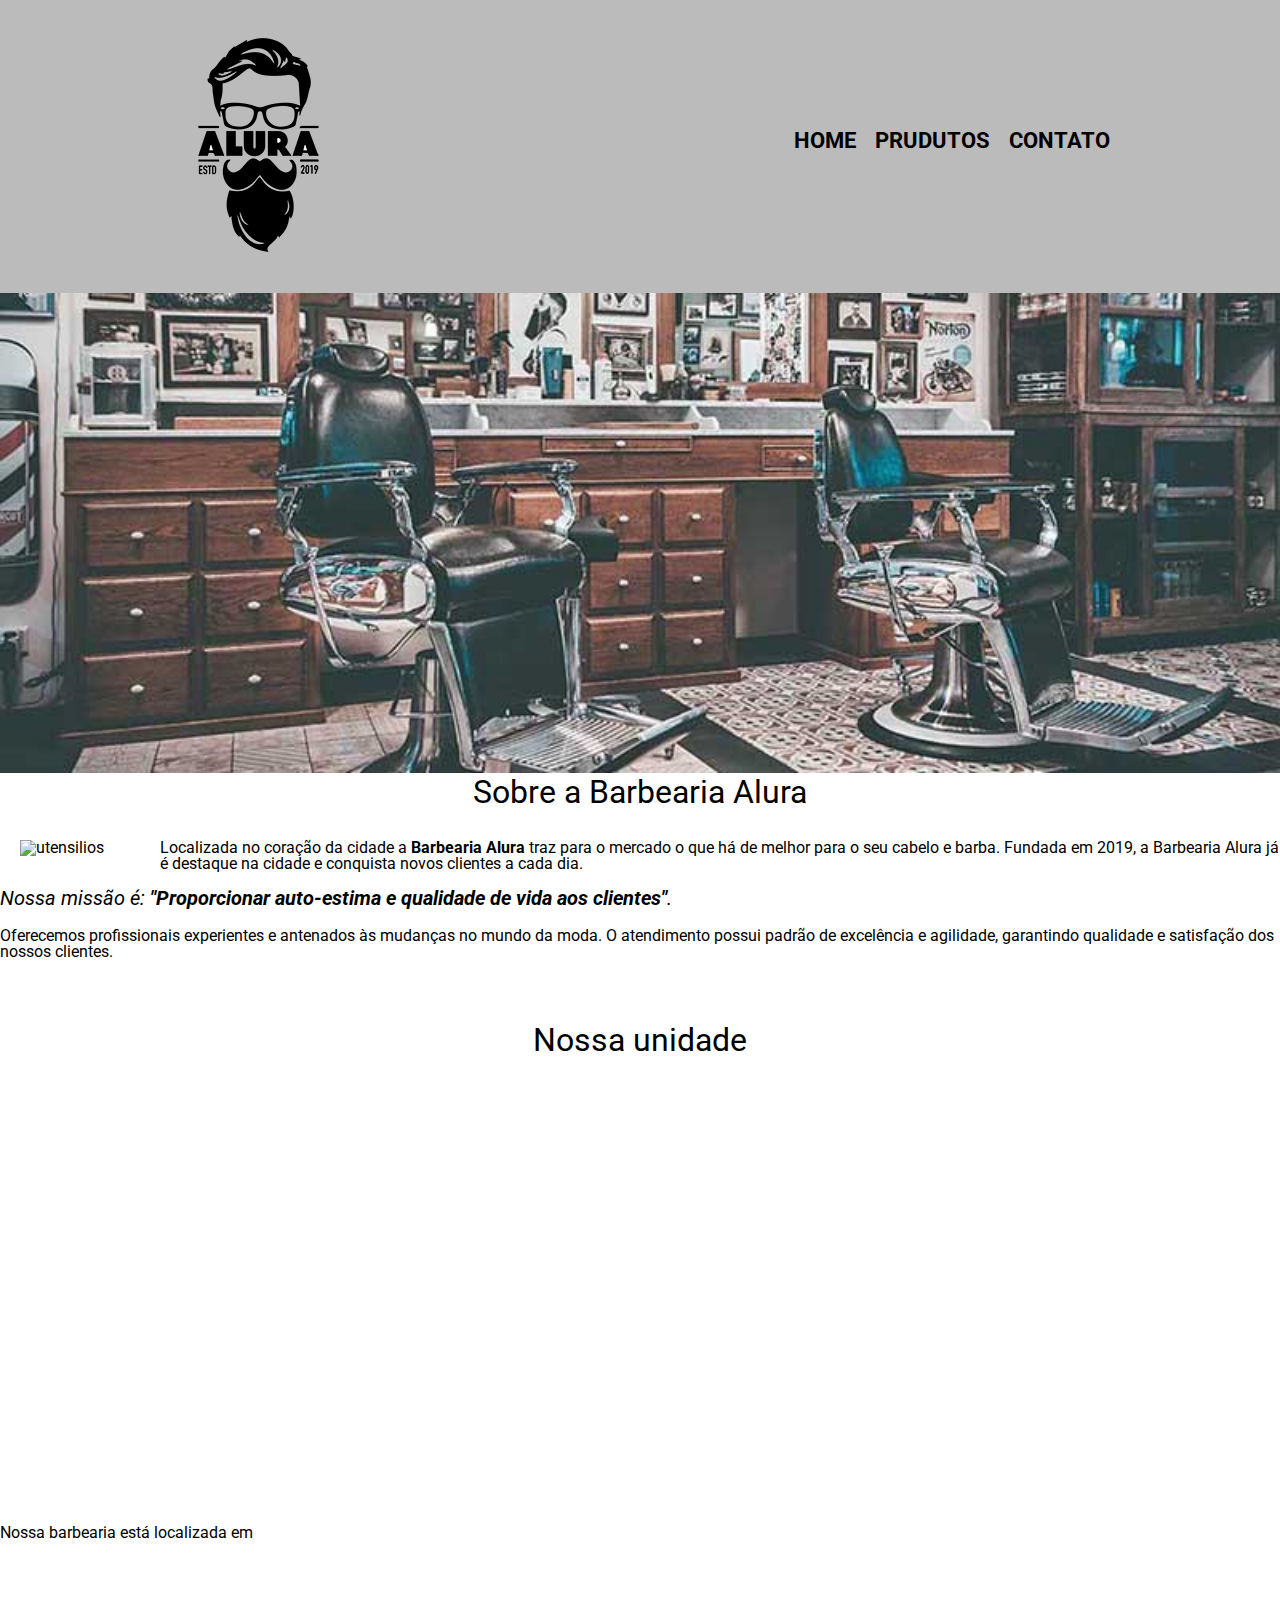
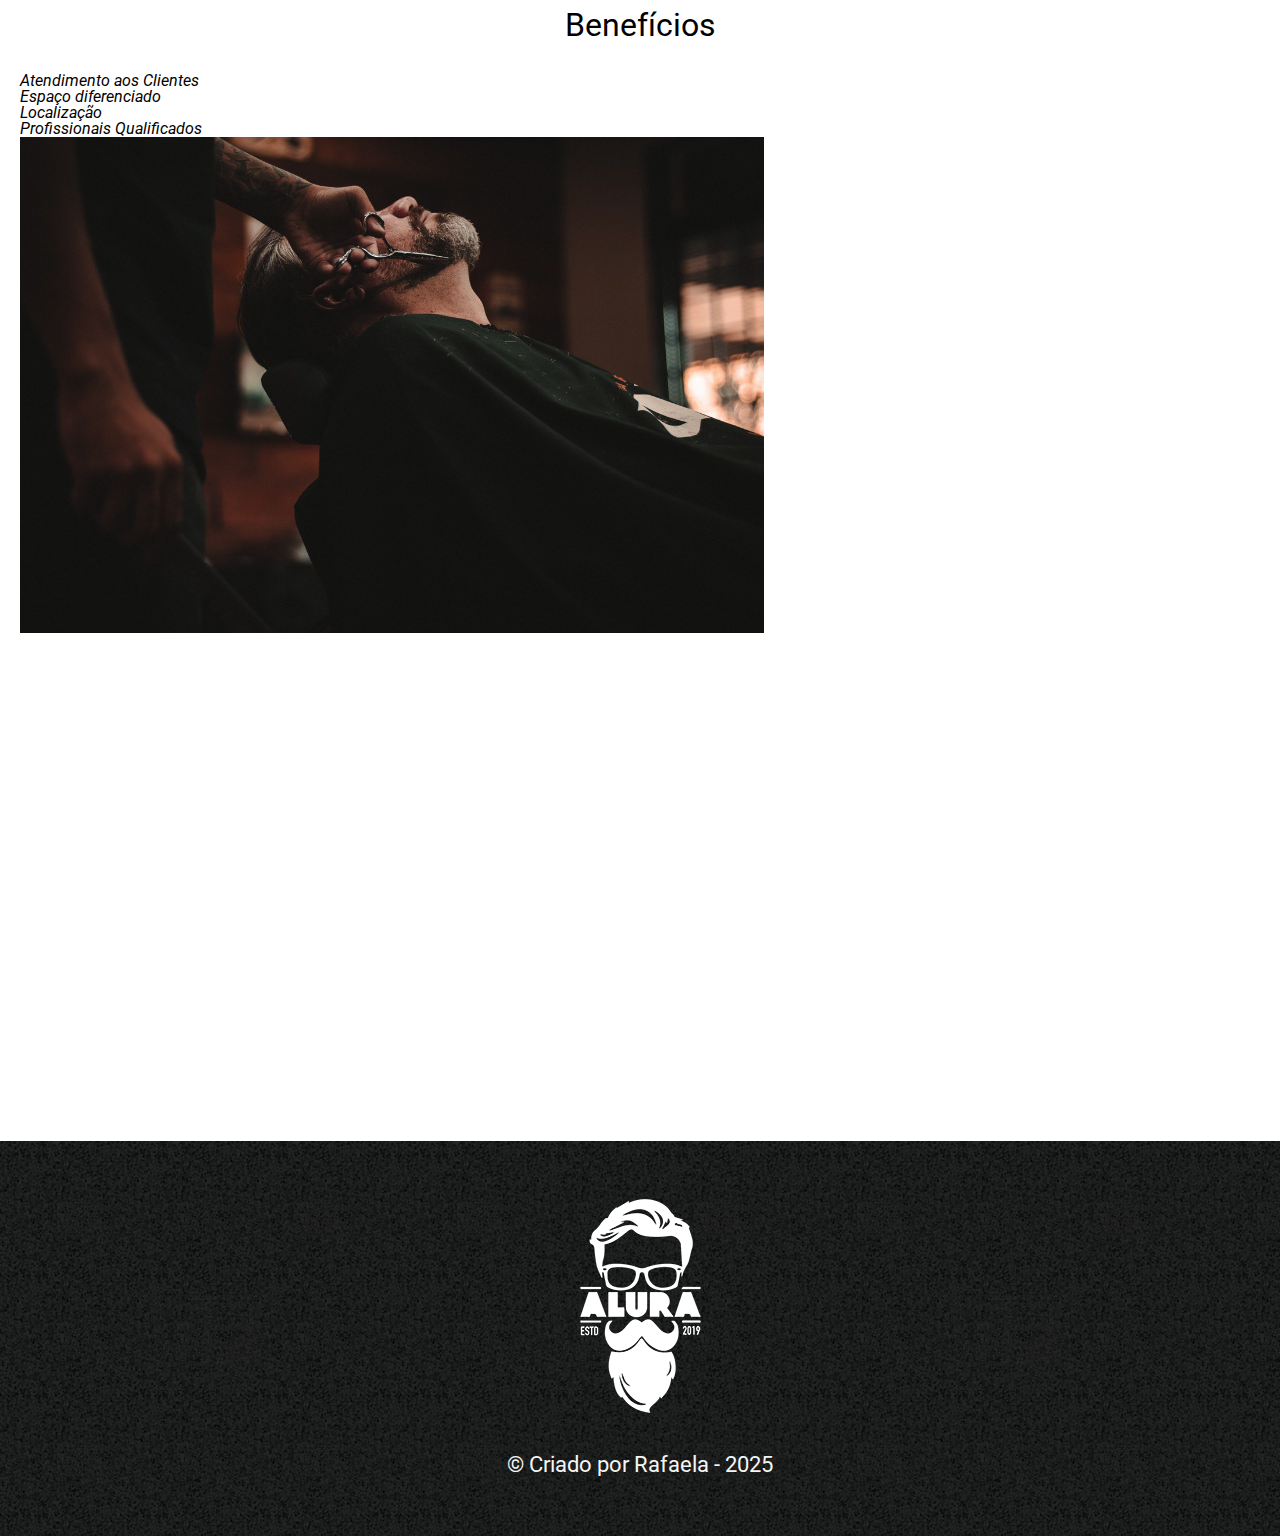
==== index.html @ 559d200c "." ====
<!DOCTYPE html>
<html lang="pt-br">
	<head>
		<meta charset="UTF-8">
		<title>Barbearia Alura</title>
        <!-- pré conexão da fonte-->
		<link rel="stylesheet" href="reset.css">
		<link rel="stylesheet" href="style.css">
        <!-- fonte importada-->
		<link rel="preconnect" href="https://fonts.googleapis.com">
        <!-- estilos -->
<link rel="preconnect" href="https://fonts.gstatic.com" crossorigin>
<link href="https://fonts.googleapis.com/css2?family=Roboto:ital,wght@0,100..900;1,100..900&display=swap" rel="stylesheet">
	</head>

	<body>
		<header>
			<div class="caixa">
			<h1><img src="logo.png"></h1>
	  
			<nav>
			<ul>
			  <li><a href="index.html">home</a></li>
			  <li><a href="produtos.html">prudutos</a></li>
			  <li><a href="contato.html">contato</a></li>
			</ul>
			</nav>
		  </div>
		  </header>

		<img class="banner" src="banner.jpg">
		<section class="principal">
			<main>
			<h2 class="titulo-principal">Sobre a Barbearia Alura</h2>
	        <img class="utensilios" src="utensiios.jpg" alt="utensilios">
			<p>Localizada no coração da cidade a <strong>Barbearia Alura</strong> traz para o mercado o que há de melhor para o seu cabelo e barba. Fundada em 2019, a Barbearia Alura já é destaque na cidade e conquista novos clientes a cada dia.</p>

			<p id="missao"><em>Nossa missão é: <strong>"Proporcionar auto-estima e qualidade de vida aos clientes"</strong>.</em></p>

			<p>Oferecemos profissionais experientes e antenados às mudanças no mundo da moda. O atendimento possui padrão de excelência e agilidade, garantindo qualidade e satisfação dos nossos clientes.</p>
		</section>

        <section class="mapa">
			<h3 class="titulo-principal">Nossa unidade</h3>
			<P>Nossa barbearia está localizada em <iframe src="https://www.google.com/maps/embed?pb=!1m16!1m12!1m3!1d38995.135934467115!2d4.798267210827366!3d52.34873041324465!2m3!1f0!2f0!3f0!3m2!1i1024!2i768!4f13.1!2m1!1zSG90w6lpcw!5e0!3m2!1spt-BR!2sbr!4v1743503450175!5m2!1spt-BR!2sbr" width="600" height="450" style="border:0;" allowfullscreen="" loading="lazy" referrerpolicy="no-referrer-when-downgrade"></iframe></P>

		</section>

		<section class="beneficios">
			<h3 class="titulo-principal">Benefícios</h3>

			<ul>
				<li class="itens">Atendimento aos Clientes</li>
				<li class="itens">Espaço diferenciado</li>
				<li class="itens">Localização</li>
				<li class="itens">Profissionais Qualificados</li>
			</ul>

			<img src="beneficios.jpg" class="imagembeneficios">

			<div class="video">
				<iframe src="https://www.google.com/maps/embed?pb=!1m16!1m12!1m3!1d38995.135934467115!2d4.798267210827366!3d52.34873041324465!2m3!1f0!2f0!3f0!3m2!1i1024!2i768!4f13.1!2m1!1zSG90w6lpcw!5e0!3m2!1spt-BR!2sbr!4v1743503450175!5m2!1spt-BR!2sbr" width="600" height="450" style="border:0;" allowfullscreen="" loading="lazy" referrerpolicy="no-referrer-when-downgrade"></iframe>
			</div>
		</section>
		<footer>
			<img src="logo-branco.png" alt="logo da barbearia">
			  <p class="copyright">&copy; Criado por Rafaela - 2025</p>
			  </main>
		  </footer>
	</body>
</html>
---- style.css ----
@import url(produtos.css);

body{
	font-family: 'Roboto', sans-serif;
}

.banner {
	width:100%;
}

.titulo-principal {
	text-align: center;
    font-size: 2em;
	margin: 0 0 1em;
	clear: left;
}

.principal p{
	margin: 0 0 1em
}

.principal strong{
	font-weight: bold;
}

.principal em {
	font-style: italic;
}

#missao {
	font-size: 20px
}

.utensilios {
	width: 120px;
	float: left;
	margin: 0 20px 20px ;
}

.imagembeneficios {
	width: 60%;
}

.itens {
	font-style: italic
}

.beneficios {
	background: #FFFFFF;
	padding: 20px;
}

.mapa {
	padding: 3em 0;
}

mapa p{
	margin: 0 0 2em;
	text-align: center;
}

.video{
	width: 560px;
	margin: 1em auto;
}
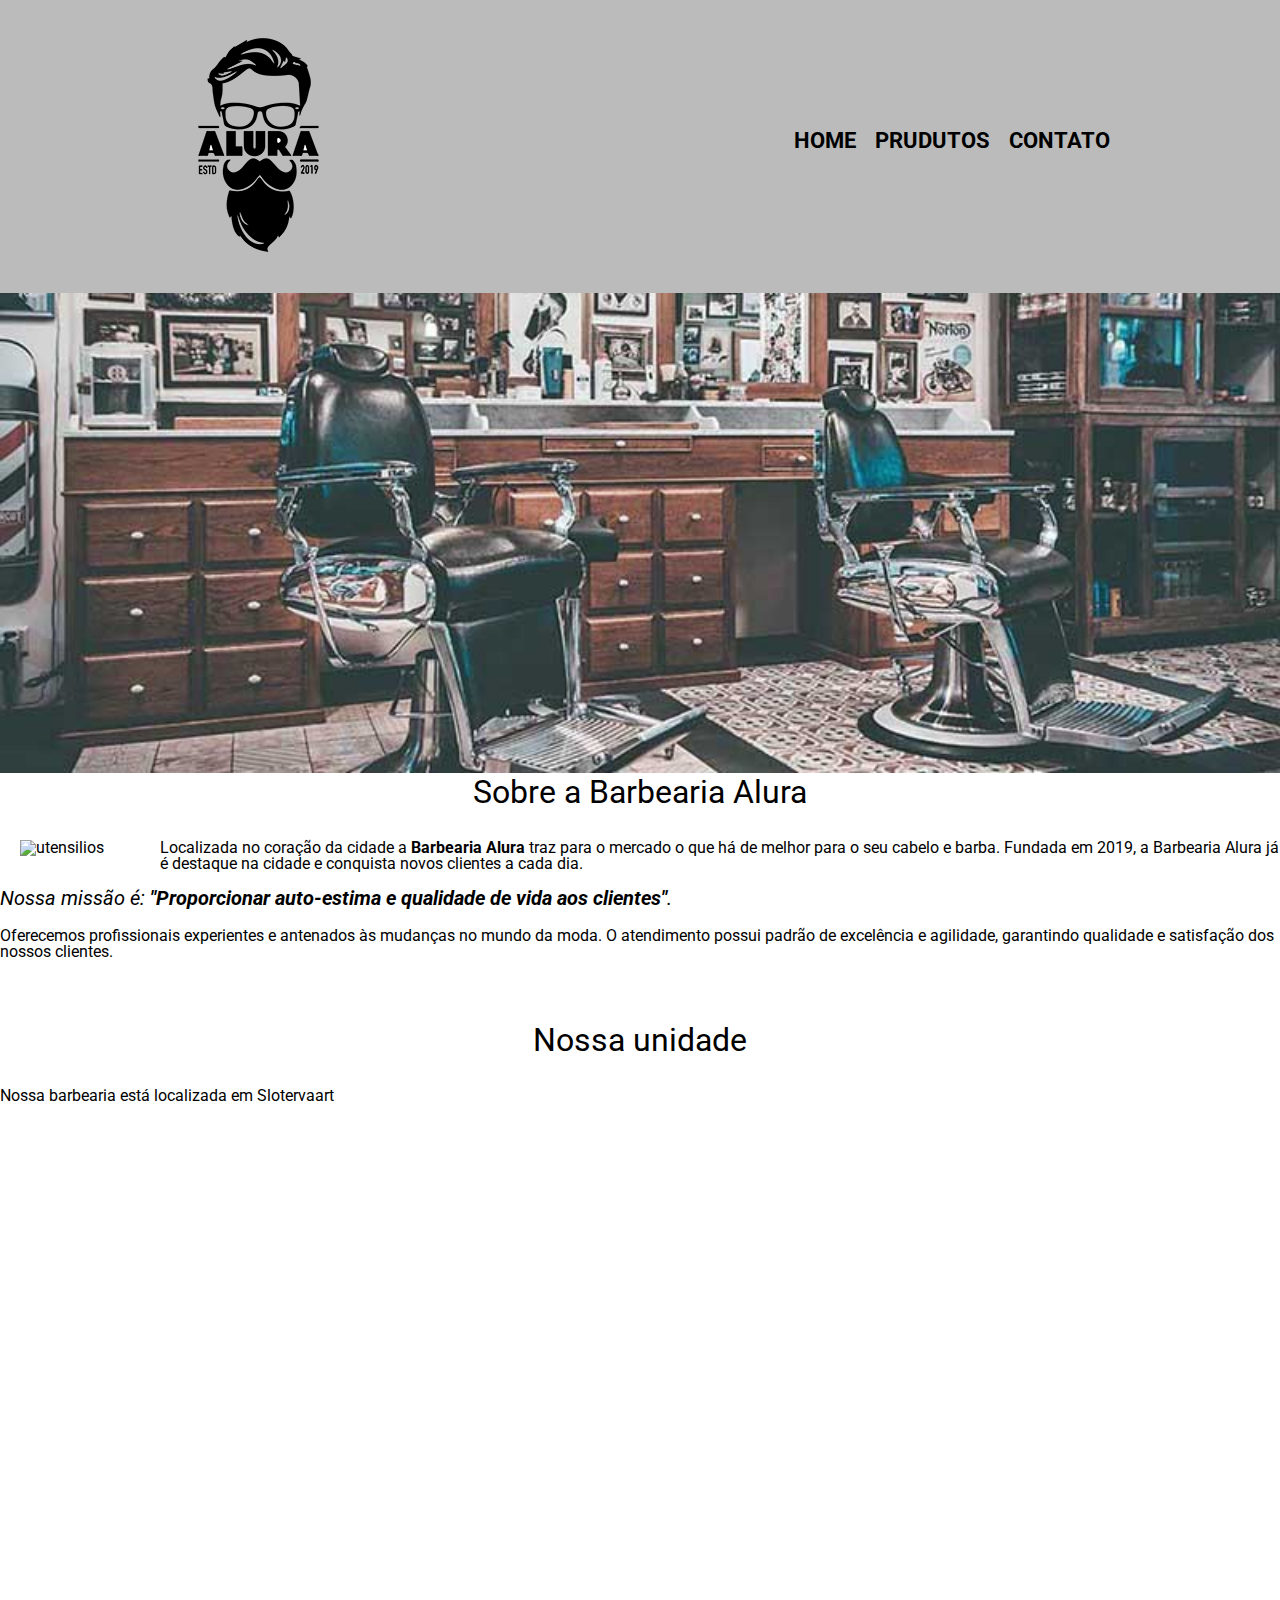
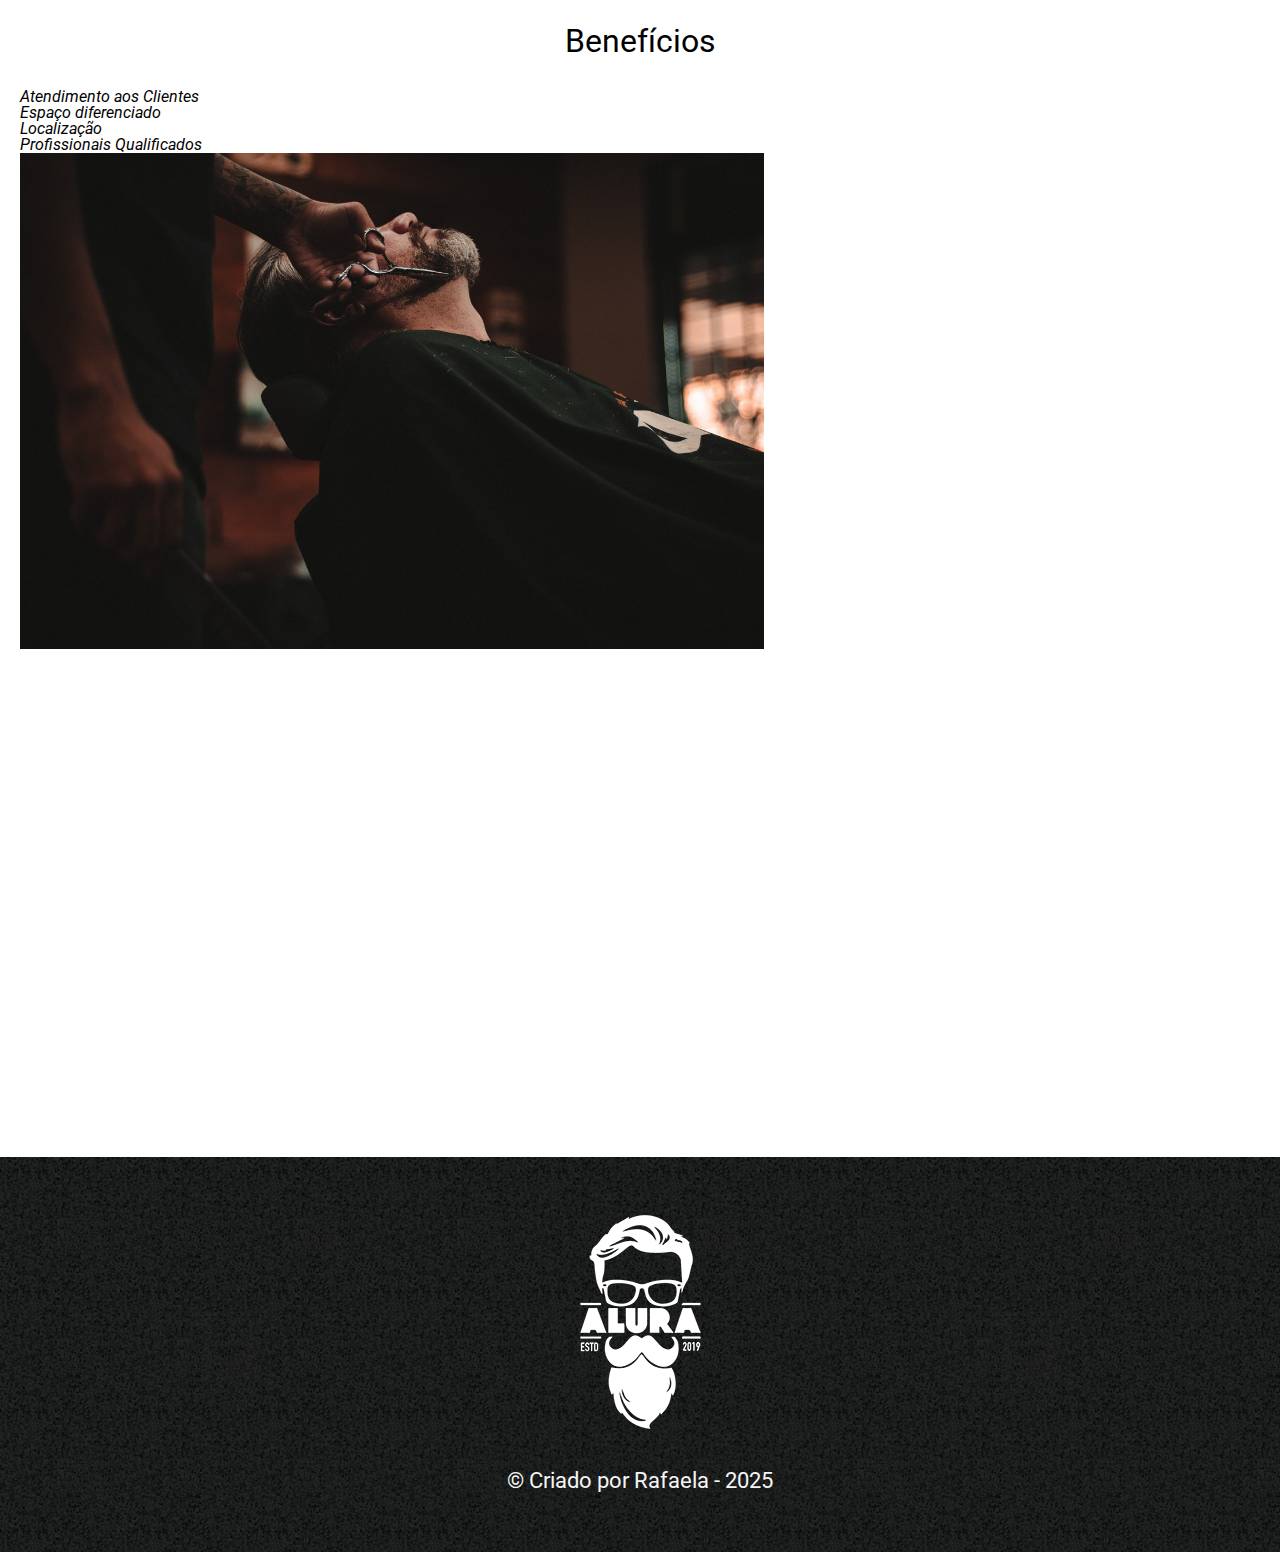
==== commit f552387b: "." ====
--- a/index.html
+++ b/index.html
@@ -42,7 +42,8 @@
 
         <section class="mapa">
 			<h3 class="titulo-principal">Nossa unidade</h3>
-			<P>Nossa barbearia está localizada em <iframe src="https://www.google.com/maps/embed?pb=!1m16!1m12!1m3!1d38995.135934467115!2d4.798267210827366!3d52.34873041324465!2m3!1f0!2f0!3f0!3m2!1i1024!2i768!4f13.1!2m1!1zSG90w6lpcw!5e0!3m2!1spt-BR!2sbr!4v1743503450175!5m2!1spt-BR!2sbr" width="600" height="450" style="border:0;" allowfullscreen="" loading="lazy" referrerpolicy="no-referrer-when-downgrade"></iframe></P>
+			<P>Nossa barbearia está localizada em Slotervaart</p>
+				<iframe src="https://www.google.com/maps/embed?pb=!1m16!1m12!1m3!1d38995.135934467115!2d4.798267210827366!3d52.34873041324465!2m3!1f0!2f0!3f0!3m2!1i1024!2i768!4f13.1!2m1!1zSG90w6lpcw!5e0!3m2!1spt-BR!2sbr!4v1743503450175!5m2!1spt-BR!2sbr" width="600" height="450" style="border:0;" allowfullscreen="" loading="lazy" referrerpolicy="no-referrer-when-downgrade"></iframe></P>
 
 		</section>
 
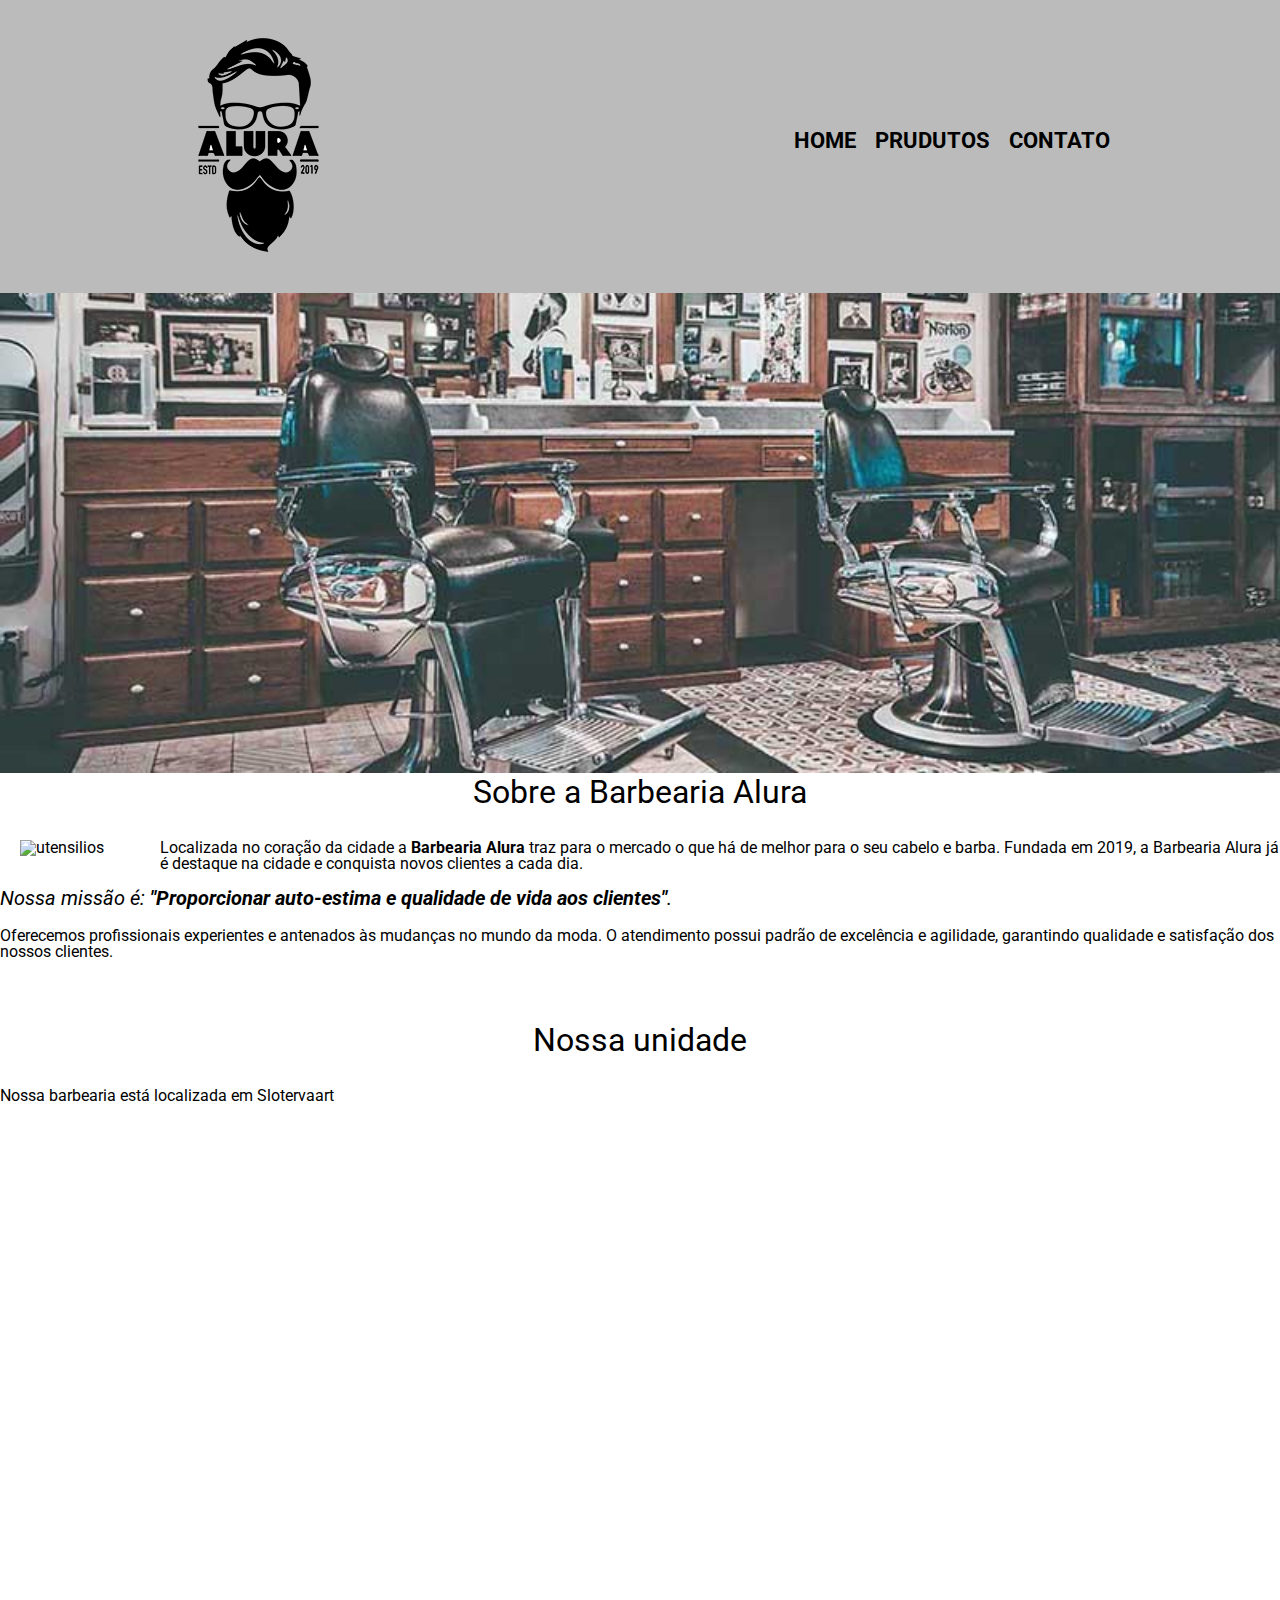
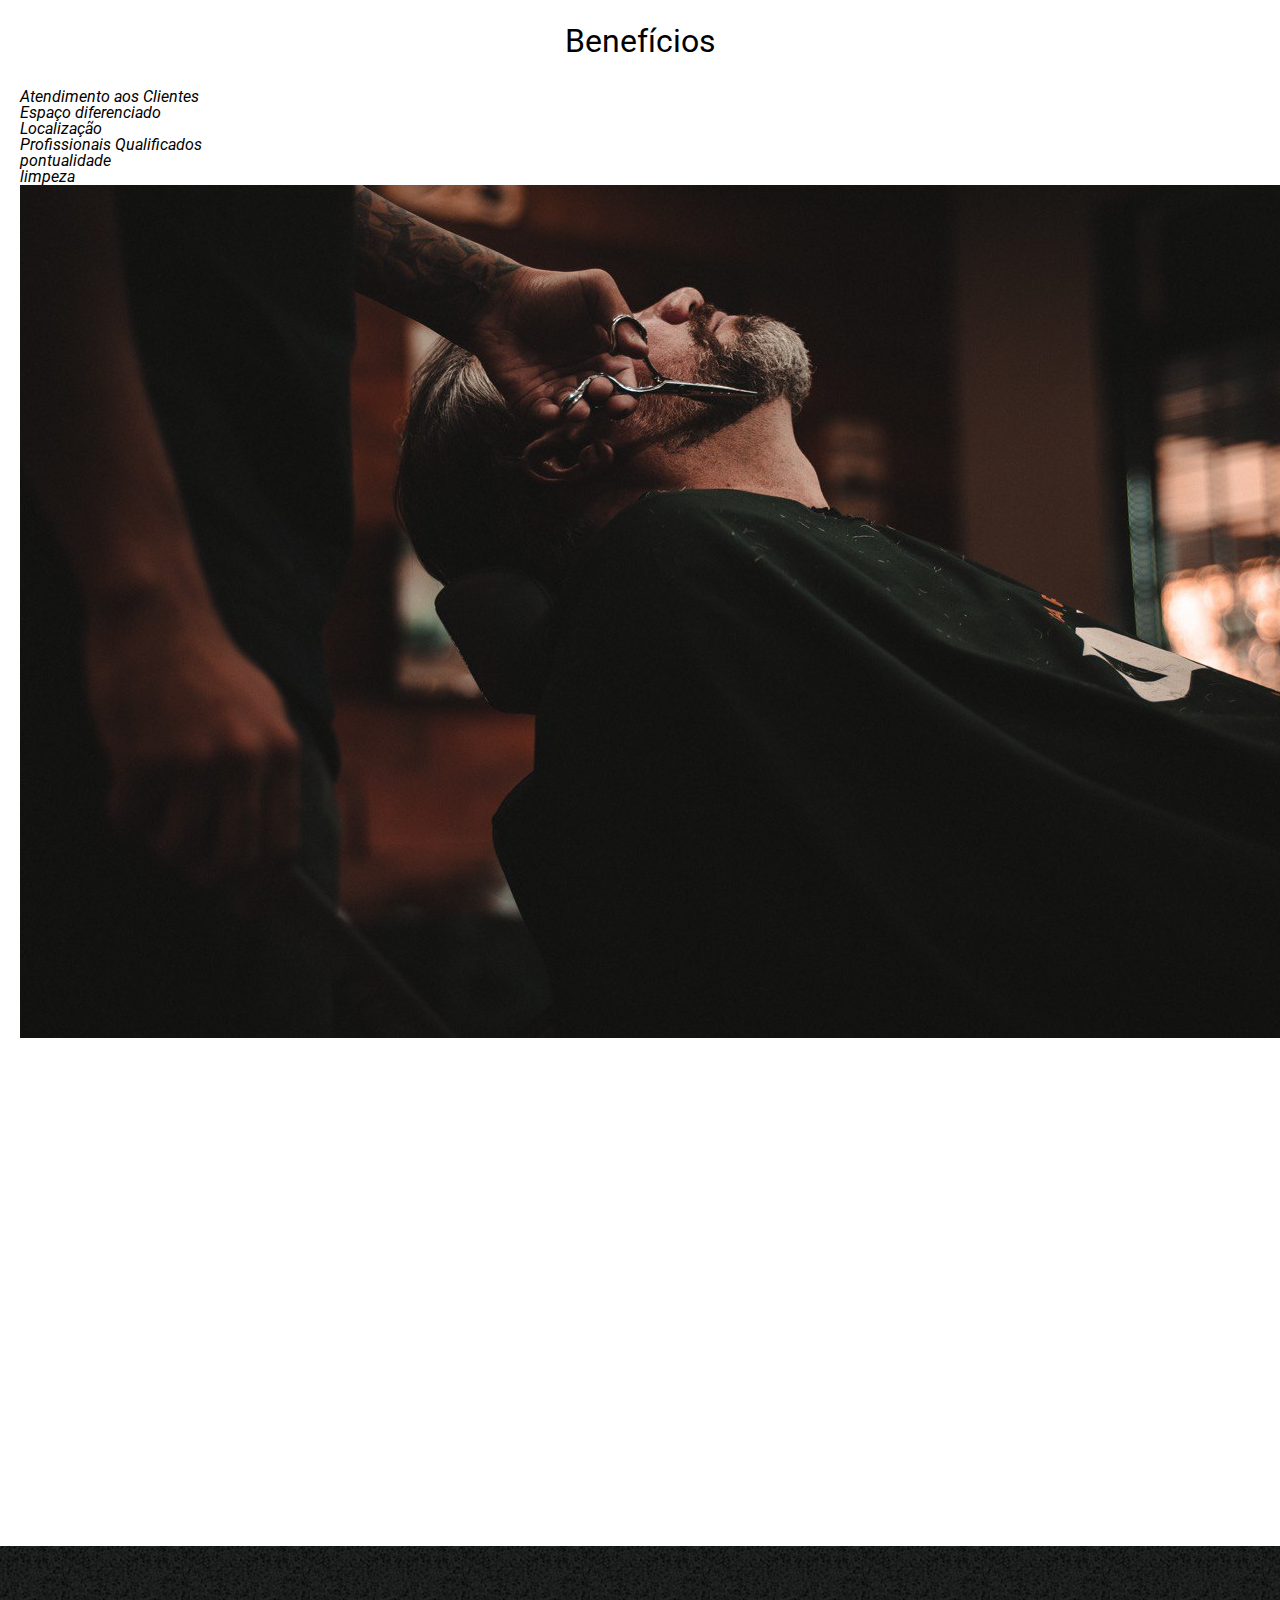
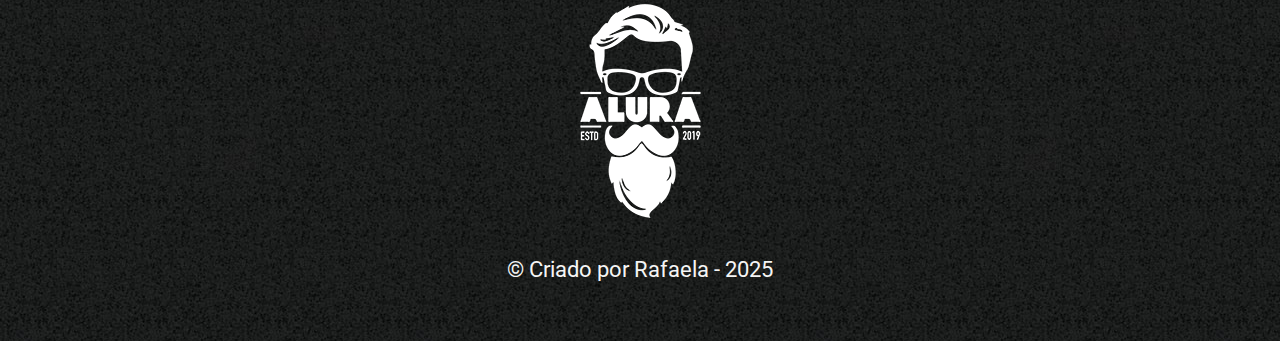
==== commit 2dffd161: "." ====
--- a/index.html
+++ b/index.html
@@ -50,15 +50,19 @@
 		<section class="beneficios">
 			<h3 class="titulo-principal">Benefícios</h3>
 
+			<div class="conteudo-beneficios">
+			<ul class="lista-beneficios">	
 			<ul>
 				<li class="itens">Atendimento aos Clientes</li>
 				<li class="itens">Espaço diferenciado</li>
 				<li class="itens">Localização</li>
 				<li class="itens">Profissionais Qualificados</li>
+				<li class="itens">pontualidade</li>
+				<li class="itens">limpeza</li>
 			</ul>
 
-			<img src="beneficios.jpg" class="imagembeneficios">
-
+			<img src="beneficios.jpg" class="imagem-beneficios">
+            </div>
 			<div class="video">
 				<iframe src="https://www.google.com/maps/embed?pb=!1m16!1m12!1m3!1d38995.135934467115!2d4.798267210827366!3d52.34873041324465!2m3!1f0!2f0!3f0!3m2!1i1024!2i768!4f13.1!2m1!1zSG90w6lpcw!5e0!3m2!1spt-BR!2sbr!4v1743503450175!5m2!1spt-BR!2sbr" width="600" height="450" style="border:0;" allowfullscreen="" loading="lazy" referrerpolicy="no-referrer-when-downgrade"></iframe>
 			</div>
--- a/style.css
+++ b/style.css
@@ -50,6 +50,16 @@
 	padding: 20px;
 }
 
+conteudo-beneficios{
+	width: 640px;
+}
+
+.lista-beneficios{
+	width: 40%;
+	display: inline-block;
+	vertical-align: top;
+}
+
 .mapa {
 	padding: 3em 0;
 }
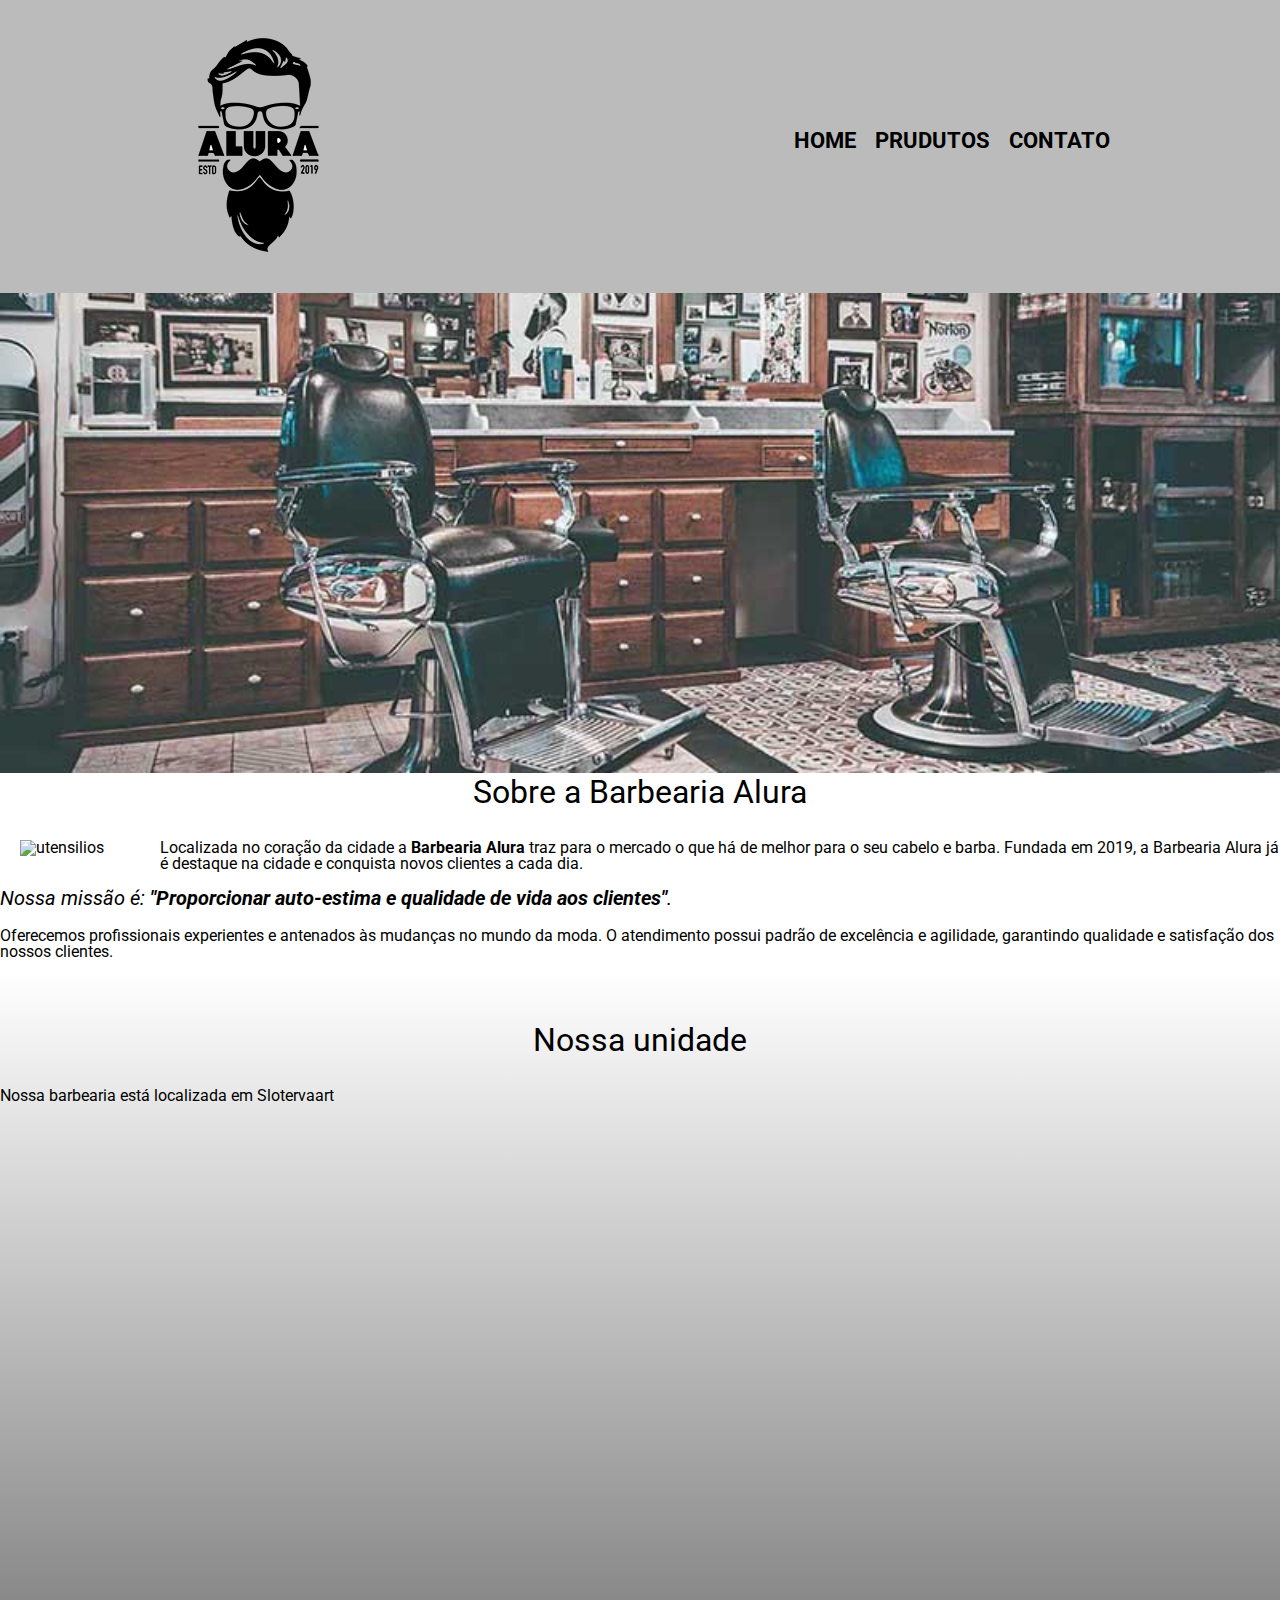
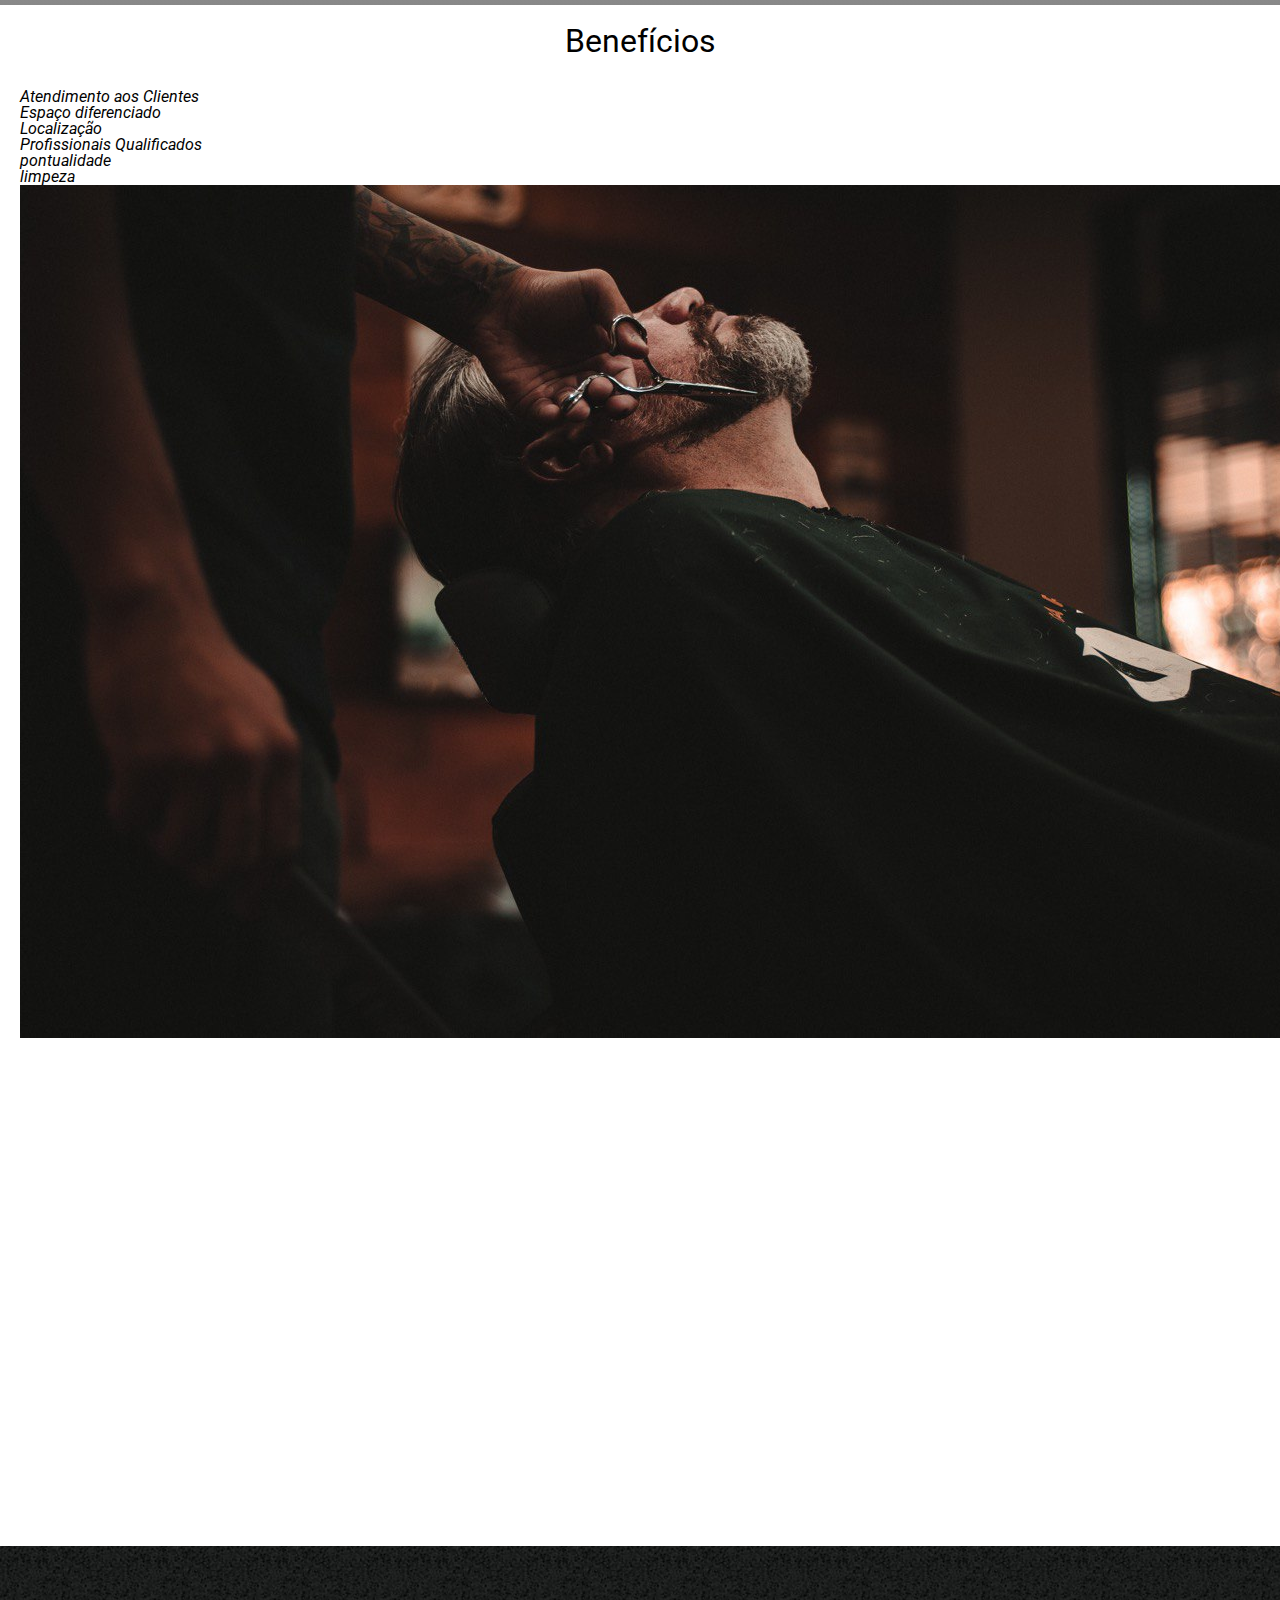
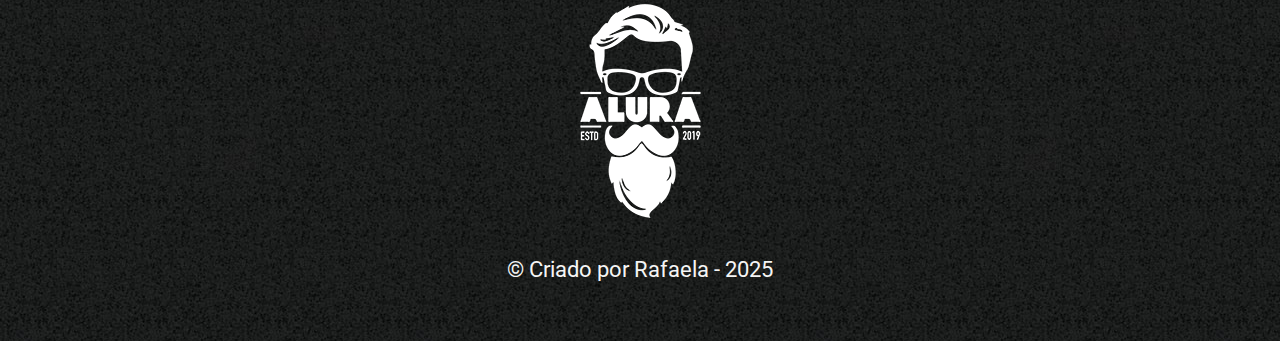
==== commit 5e95dd96: "." ====
--- a/index.html
+++ b/index.html
@@ -4,13 +4,13 @@
 		<meta charset="UTF-8">
 		<title>Barbearia Alura</title>
         <!-- pré conexão da fonte-->
+		<link rel="preconnect" href="https://fonts.googleapis.com">
+		<link rel="preconnect" href="https://fonts.gstatic.com" crossorigin>
+        <!-- fonte importada-->
+        <link href="https://fonts.googleapis.com/css2?family=Roboto:ital,wght@0,100..900;1,100..900&display=swap" rel="stylesheet">
+        <!--estilos-->
 		<link rel="stylesheet" href="reset.css">
 		<link rel="stylesheet" href="style.css">
-        <!-- fonte importada-->
-		<link rel="preconnect" href="https://fonts.googleapis.com">
-        <!-- estilos -->
-<link rel="preconnect" href="https://fonts.gstatic.com" crossorigin>
-<link href="https://fonts.googleapis.com/css2?family=Roboto:ital,wght@0,100..900;1,100..900&display=swap" rel="stylesheet">
 	</head>
 
 	<body>
@@ -29,8 +29,9 @@
 		  </header>
 
 		<img class="banner" src="banner.jpg">
+
+		<main>
 		<section class="principal">
-			<main>
 			<h2 class="titulo-principal">Sobre a Barbearia Alura</h2>
 	        <img class="utensilios" src="utensiios.jpg" alt="utensilios">
 			<p>Localizada no coração da cidade a <strong>Barbearia Alura</strong> traz para o mercado o que há de melhor para o seu cabelo e barba. Fundada em 2019, a Barbearia Alura já é destaque na cidade e conquista novos clientes a cada dia.</p>
@@ -43,15 +44,13 @@
         <section class="mapa">
 			<h3 class="titulo-principal">Nossa unidade</h3>
 			<P>Nossa barbearia está localizada em Slotervaart</p>
-				<iframe src="https://www.google.com/maps/embed?pb=!1m16!1m12!1m3!1d38995.135934467115!2d4.798267210827366!3d52.34873041324465!2m3!1f0!2f0!3f0!3m2!1i1024!2i768!4f13.1!2m1!1zSG90w6lpcw!5e0!3m2!1spt-BR!2sbr!4v1743503450175!5m2!1spt-BR!2sbr" width="600" height="450" style="border:0;" allowfullscreen="" loading="lazy" referrerpolicy="no-referrer-when-downgrade"></iframe></P>
 
-		</section>
+			<iframe src="https://www.google.com/maps/embed?pb=!1m16!1m12!1m3!1d38995.135934467115!2d4.798267210827366!3d52.34873041324465!2m3!1f0!2f0!3f0!3m2!1i1024!2i768!4f13.1!2m1!1zSG90w6lpcw!5e0!3m2!1spt-BR!2sbr!4v1743503450175!5m2!1spt-BR!2sbr" width="600" height="450" style="border:0;" allowfullscreen="" loading="lazy" referrerpolicy="no-referrer-when-downgrade"></iframe></P>
+        </section>
 
 		<section class="beneficios">
 			<h3 class="titulo-principal">Benefícios</h3>
-
-			<div class="conteudo-beneficios">
-			<ul class="lista-beneficios">	
+	
 			<ul>
 				<li class="itens">Atendimento aos Clientes</li>
 				<li class="itens">Espaço diferenciado</li>
--- a/style.css
+++ b/style.css
@@ -62,6 +62,7 @@
 
 .mapa {
 	padding: 3em 0;
+	background: linear-gradient(#fefefe, #888888);
 }
 
 mapa p{
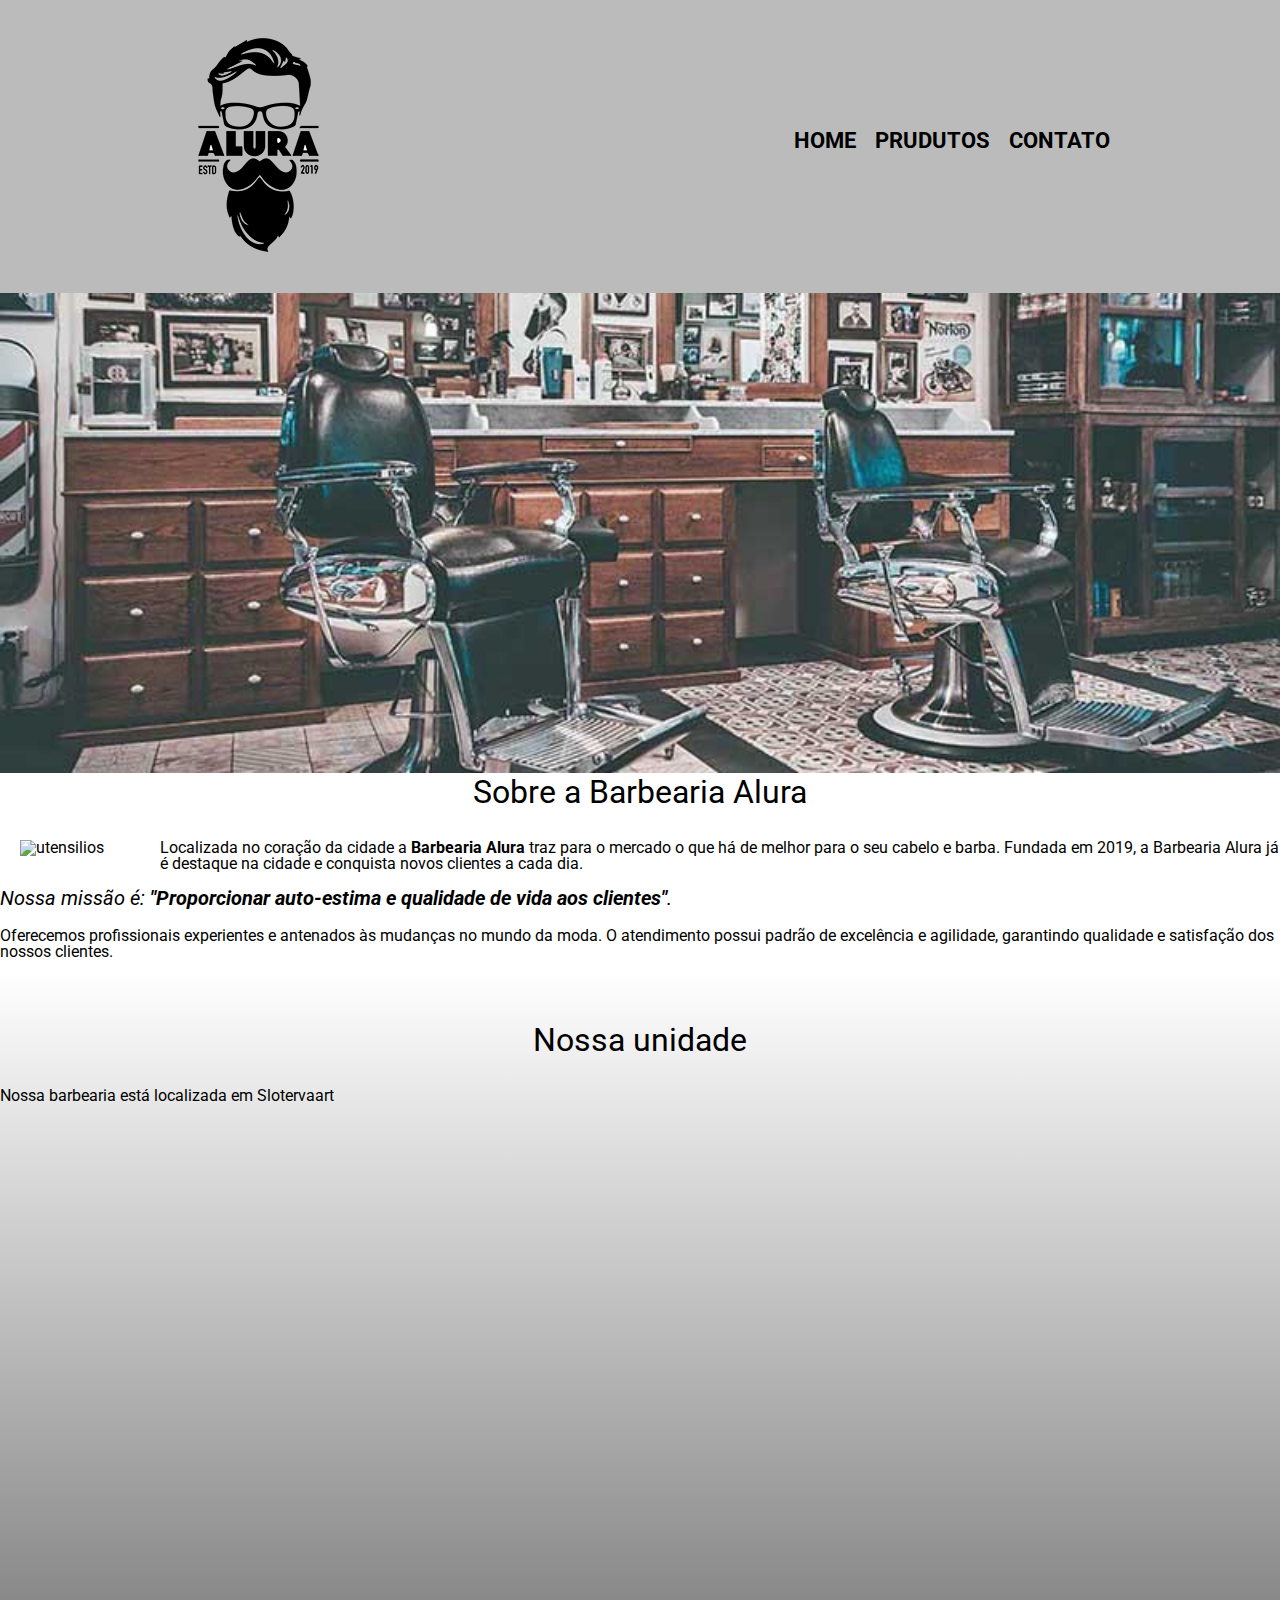
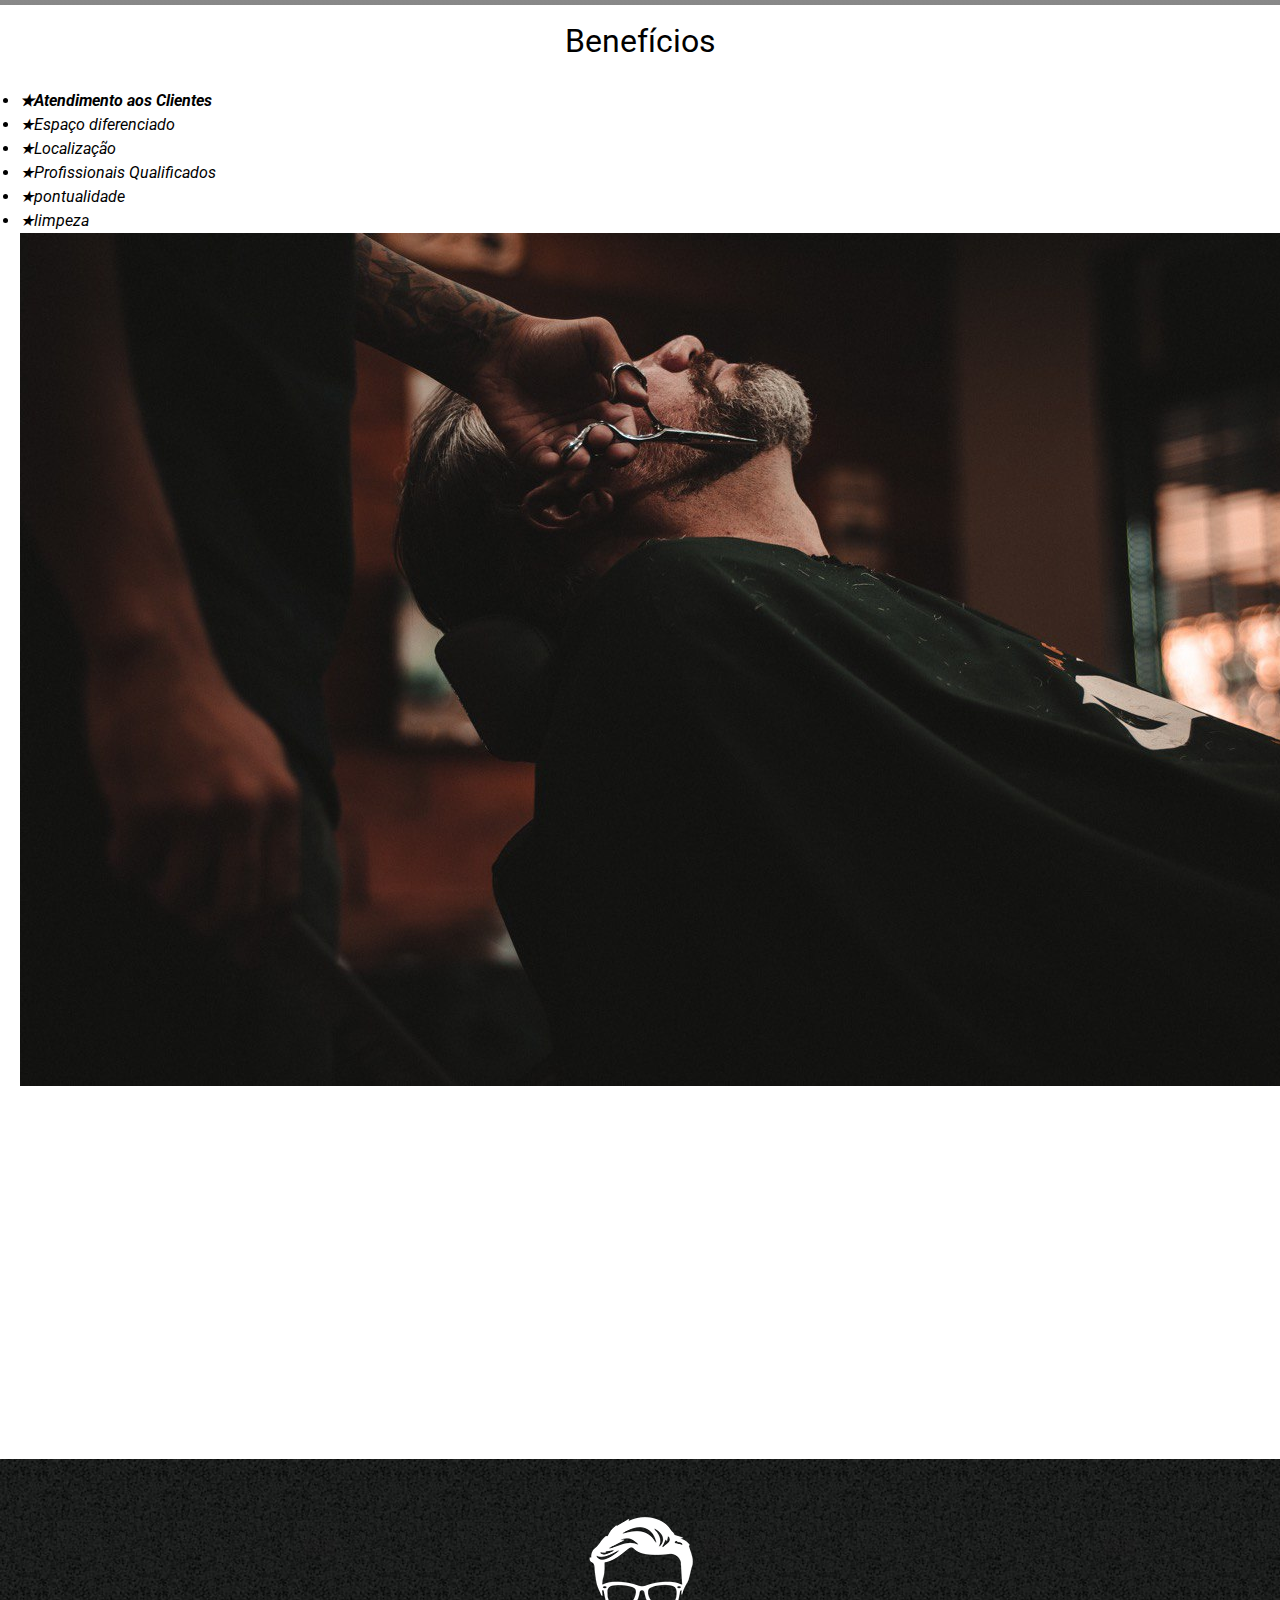
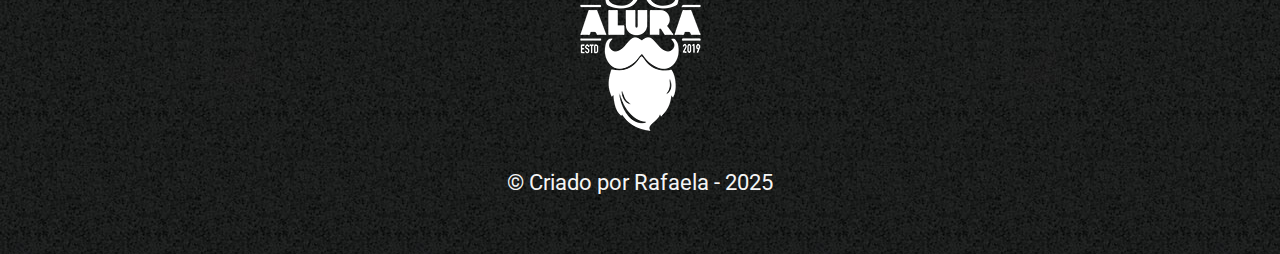
==== commit 804e000b: "." ====
--- a/index.html
+++ b/index.html
@@ -51,19 +51,19 @@
 		<section class="beneficios">
 			<h3 class="titulo-principal">Benefícios</h3>
 	
-			<ul>
+			<div class="conteudo-beneficios"
+			<ul class="lista-beneficios">
 				<li class="itens">Atendimento aos Clientes</li>
 				<li class="itens">Espaço diferenciado</li>
 				<li class="itens">Localização</li>
 				<li class="itens">Profissionais Qualificados</li>
 				<li class="itens">pontualidade</li>
 				<li class="itens">limpeza</li>
-			</ul>
+			</ul><img src="beneficios.jpg" class="imagem-beneficios">
+            </div>
 
-			<img src="beneficios.jpg" class="imagem-beneficios">
-            </div>
 			<div class="video">
-				<iframe src="https://www.google.com/maps/embed?pb=!1m16!1m12!1m3!1d38995.135934467115!2d4.798267210827366!3d52.34873041324465!2m3!1f0!2f0!3f0!3m2!1i1024!2i768!4f13.1!2m1!1zSG90w6lpcw!5e0!3m2!1spt-BR!2sbr!4v1743503450175!5m2!1spt-BR!2sbr" width="600" height="450" style="border:0;" allowfullscreen="" loading="lazy" referrerpolicy="no-referrer-when-downgrade"></iframe>
+				<iframe width="560" height="315" src="https://www.google.com/maps/embed?pb=!1m16!1m12!1m3!1d38995.135934467115!2d4.798267210827366!3d52.34873041324465!2m3!1f0!2f0!3f0!3m2!1i1024!2i768!4f13.1!2m1!1zSG90w6lpcw!5e0!3m2!1spt-BR!2sbr!4v1743503450175!5m2!1spt-BR!2sbr" width="600" height="450" style="border:0;" allowfullscreen="" loading="lazy" referrerpolicy="no-referrer-when-downgrade"></iframe>
 			</div>
 		</section>
 		<footer>
--- a/style.css
+++ b/style.css
@@ -37,10 +37,6 @@
 	margin: 0 20px 20px ;
 }
 
-.imagembeneficios {
-	width: 60%;
-}
-
 .itens {
 	font-style: italic
 }
@@ -60,6 +56,29 @@
 	vertical-align: top;
 }
 
+.imagembeneficios{
+	width: 60%;
+	opacity: 1;
+	transition: 400ms;
+	box-shadow: 10px 10px 10px 0 #000000;
+}
+
+.imagem-beneficios:hover{
+	opacity: 0.3;
+}
+
+.itens {
+	line-height: 1.5;
+}
+
+.itens:first-child{
+	font-weight: bold;
+}
+
+.itens:before{
+	content: "★";
+}
+
 .mapa {
 	padding: 3em 0;
 	background: linear-gradient(#fefefe, #888888);
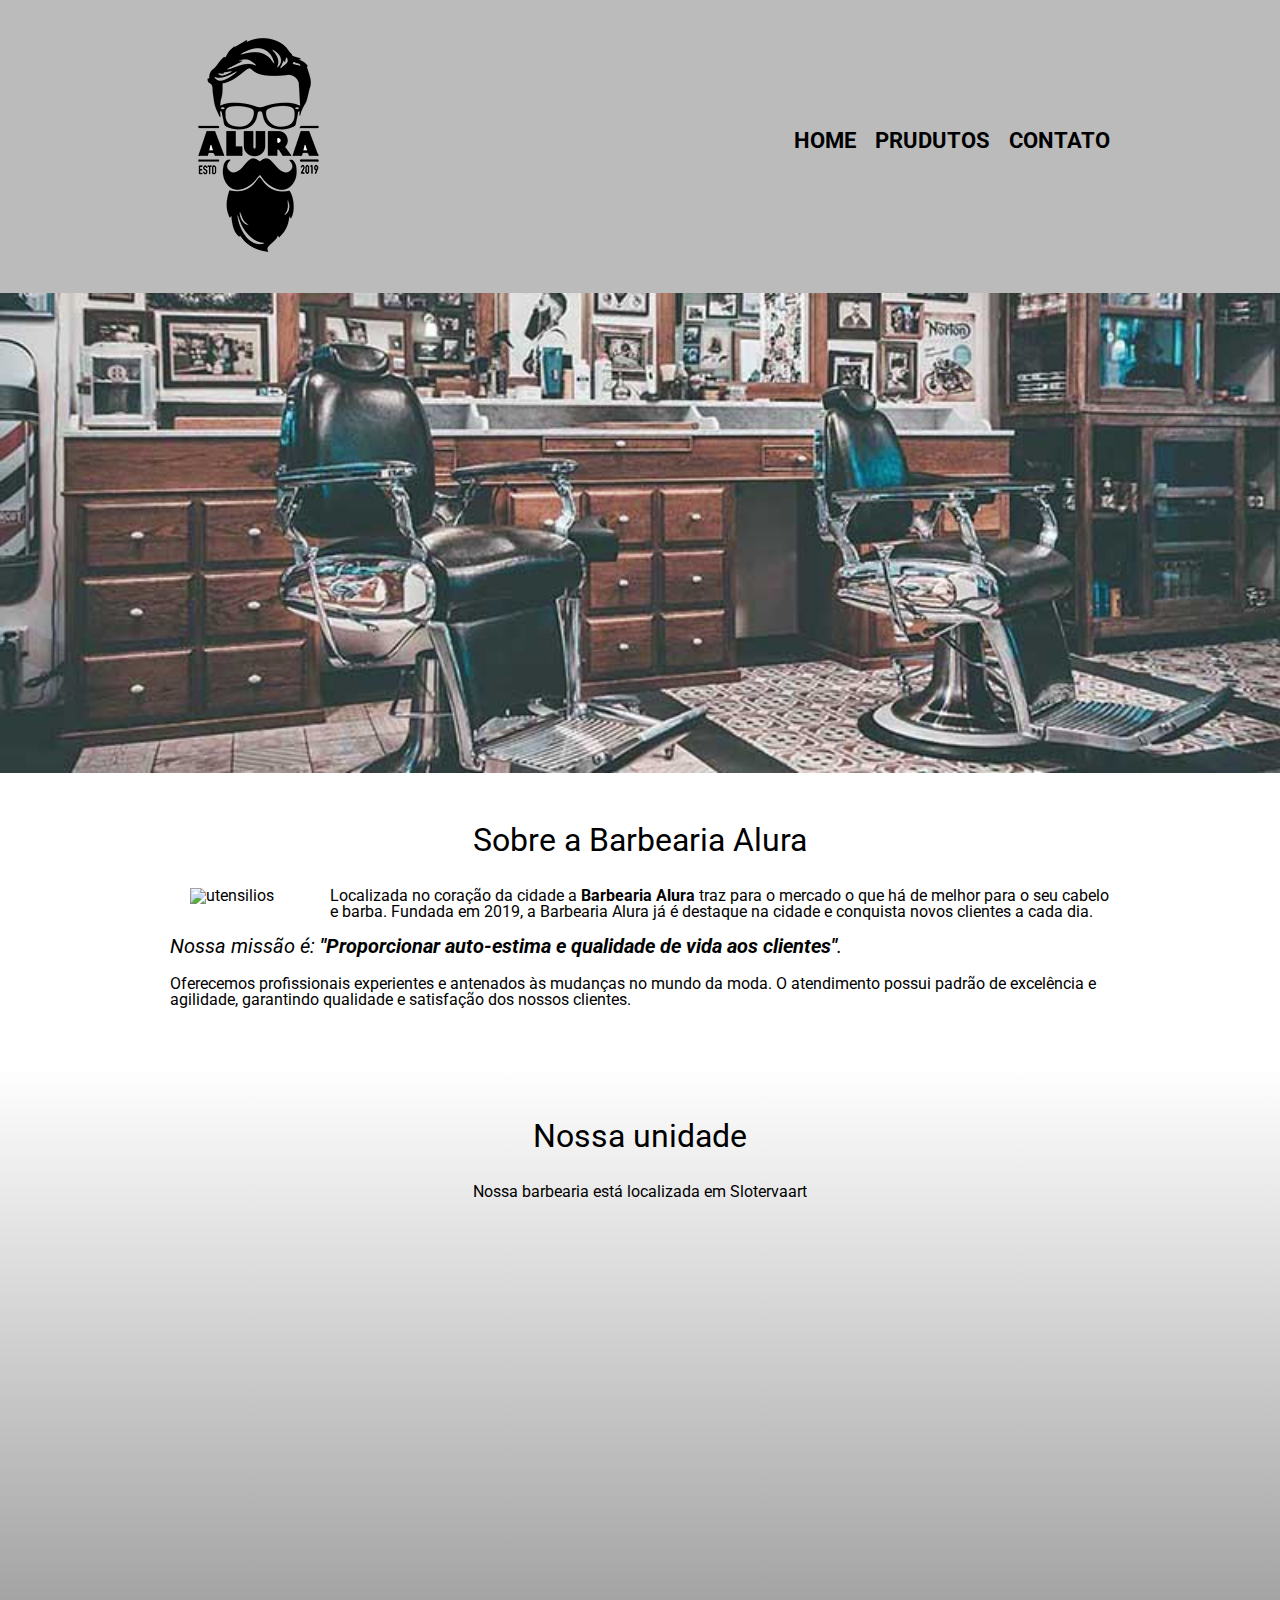
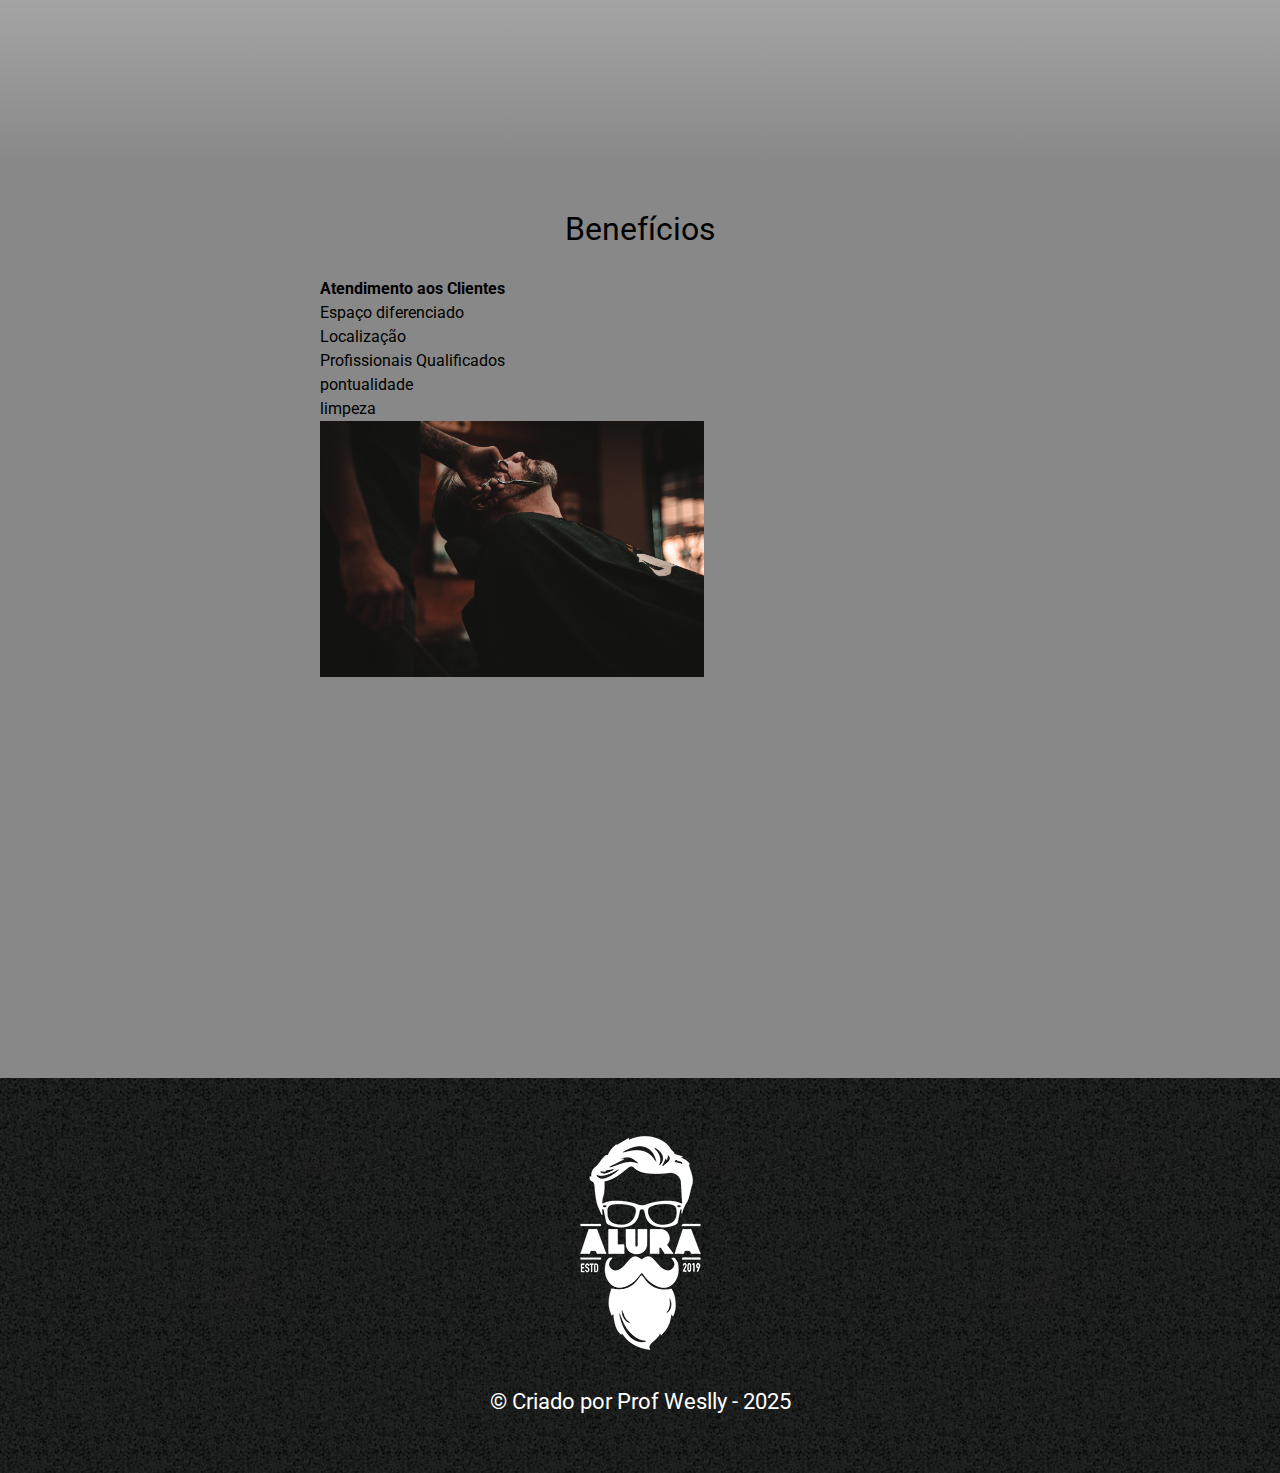
==== commit b37628ac: "." ====
--- a/index.html
+++ b/index.html
@@ -3,7 +3,7 @@
 	<head>
 		<meta charset="UTF-8">
 		<title>Barbearia Alura</title>
-        <!-- pré conexão da fonte-->
+        <!-- pré conexão da fonte -->
 		<link rel="preconnect" href="https://fonts.googleapis.com">
 		<link rel="preconnect" href="https://fonts.gstatic.com" crossorigin>
         <!-- fonte importada-->
@@ -51,7 +51,7 @@
 		<section class="beneficios">
 			<h3 class="titulo-principal">Benefícios</h3>
 	
-			<div class="conteudo-beneficios"
+			<div class="conteudo-beneficios">
 			<ul class="lista-beneficios">
 				<li class="itens">Atendimento aos Clientes</li>
 				<li class="itens">Espaço diferenciado</li>
@@ -59,17 +59,20 @@
 				<li class="itens">Profissionais Qualificados</li>
 				<li class="itens">pontualidade</li>
 				<li class="itens">limpeza</li>
-			</ul><img src="beneficios.jpg" class="imagem-beneficios">
-            </div>
+			</ul>
 
-			<div class="video">
-				<iframe width="560" height="315" src="https://www.google.com/maps/embed?pb=!1m16!1m12!1m3!1d38995.135934467115!2d4.798267210827366!3d52.34873041324465!2m3!1f0!2f0!3f0!3m2!1i1024!2i768!4f13.1!2m1!1zSG90w6lpcw!5e0!3m2!1spt-BR!2sbr!4v1743503450175!5m2!1spt-BR!2sbr" width="600" height="450" style="border:0;" allowfullscreen="" loading="lazy" referrerpolicy="no-referrer-when-downgrade"></iframe>
-			</div>
-		</section>
-		<footer>
-			<img src="logo-branco.png" alt="logo da barbearia">
-			  <p class="copyright">&copy; Criado por Rafaela - 2025</p>
-			  </main>
-		  </footer>
-	</body>
-</html>
+			<img src="beneficios.jpg" class="imagem-beneficios">
+					</div>
+			
+						<div class="video">
+							<iframe width="560" height="315" src="https://www.youtube.com/embed/wcVVXUV0YUY?si=Yji6eBoVcL1lXeMm" title="YouTube video player" frameborder="0" allow="accelerometer; autoplay; clipboard-write; encrypted-media; gyroscope; picture-in-picture; web-share" referrerpolicy="strict-origin-when-cross-origin" allowfullscreen></iframe>
+						</div>
+					</section>
+					</main>
+					<footer>
+						<img src="logo-branco.png" alt="logo da Barbearia">
+						<p class="copyright">&copy; Criado por Prof Weslly - 2025</p>
+					  </footer>
+				</body>
+			</html>
+			--- a/style.css
+++ b/style.css
@@ -13,6 +13,13 @@
     font-size: 2em;
 	margin: 0 0 1em;
 	clear: left;
+}
+
+.principal{
+	padding: 3em 0;
+	background: #ffffff;
+	width: 940px;
+	margin: 0 auto;
 }
 
 .principal p{
@@ -37,17 +44,14 @@
 	margin: 0 20px 20px ;
 }
 
-.itens {
-	font-style: italic
+.beneficios{
+	padding: 3em 0;
+	background: #888888;
 }
 
-.beneficios {
-	background: #FFFFFF;
-	padding: 20px;
-}
-
-conteudo-beneficios{
+.conteudo-beneficios{
 	width: 640px;
+	margin: 0 auto;
 }
 
 .lista-beneficios{
@@ -56,15 +60,8 @@
 	vertical-align: top;
 }
 
-.imagembeneficios{
+.imagem-beneficios {
 	width: 60%;
-	opacity: 1;
-	transition: 400ms;
-	box-shadow: 10px 10px 10px 0 #000000;
-}
-
-.imagem-beneficios:hover{
-	opacity: 0.3;
 }
 
 .itens {
@@ -75,16 +72,12 @@
 	font-weight: bold;
 }
 
-.itens:before{
-	content: "★";
-}
-
 .mapa {
 	padding: 3em 0;
 	background: linear-gradient(#fefefe, #888888);
 }
 
-mapa p{
+.mapa p{
 	margin: 0 0 2em;
 	text-align: center;
 }
@@ -92,4 +85,4 @@
 .video{
 	width: 560px;
 	margin: 1em auto;
-}+}
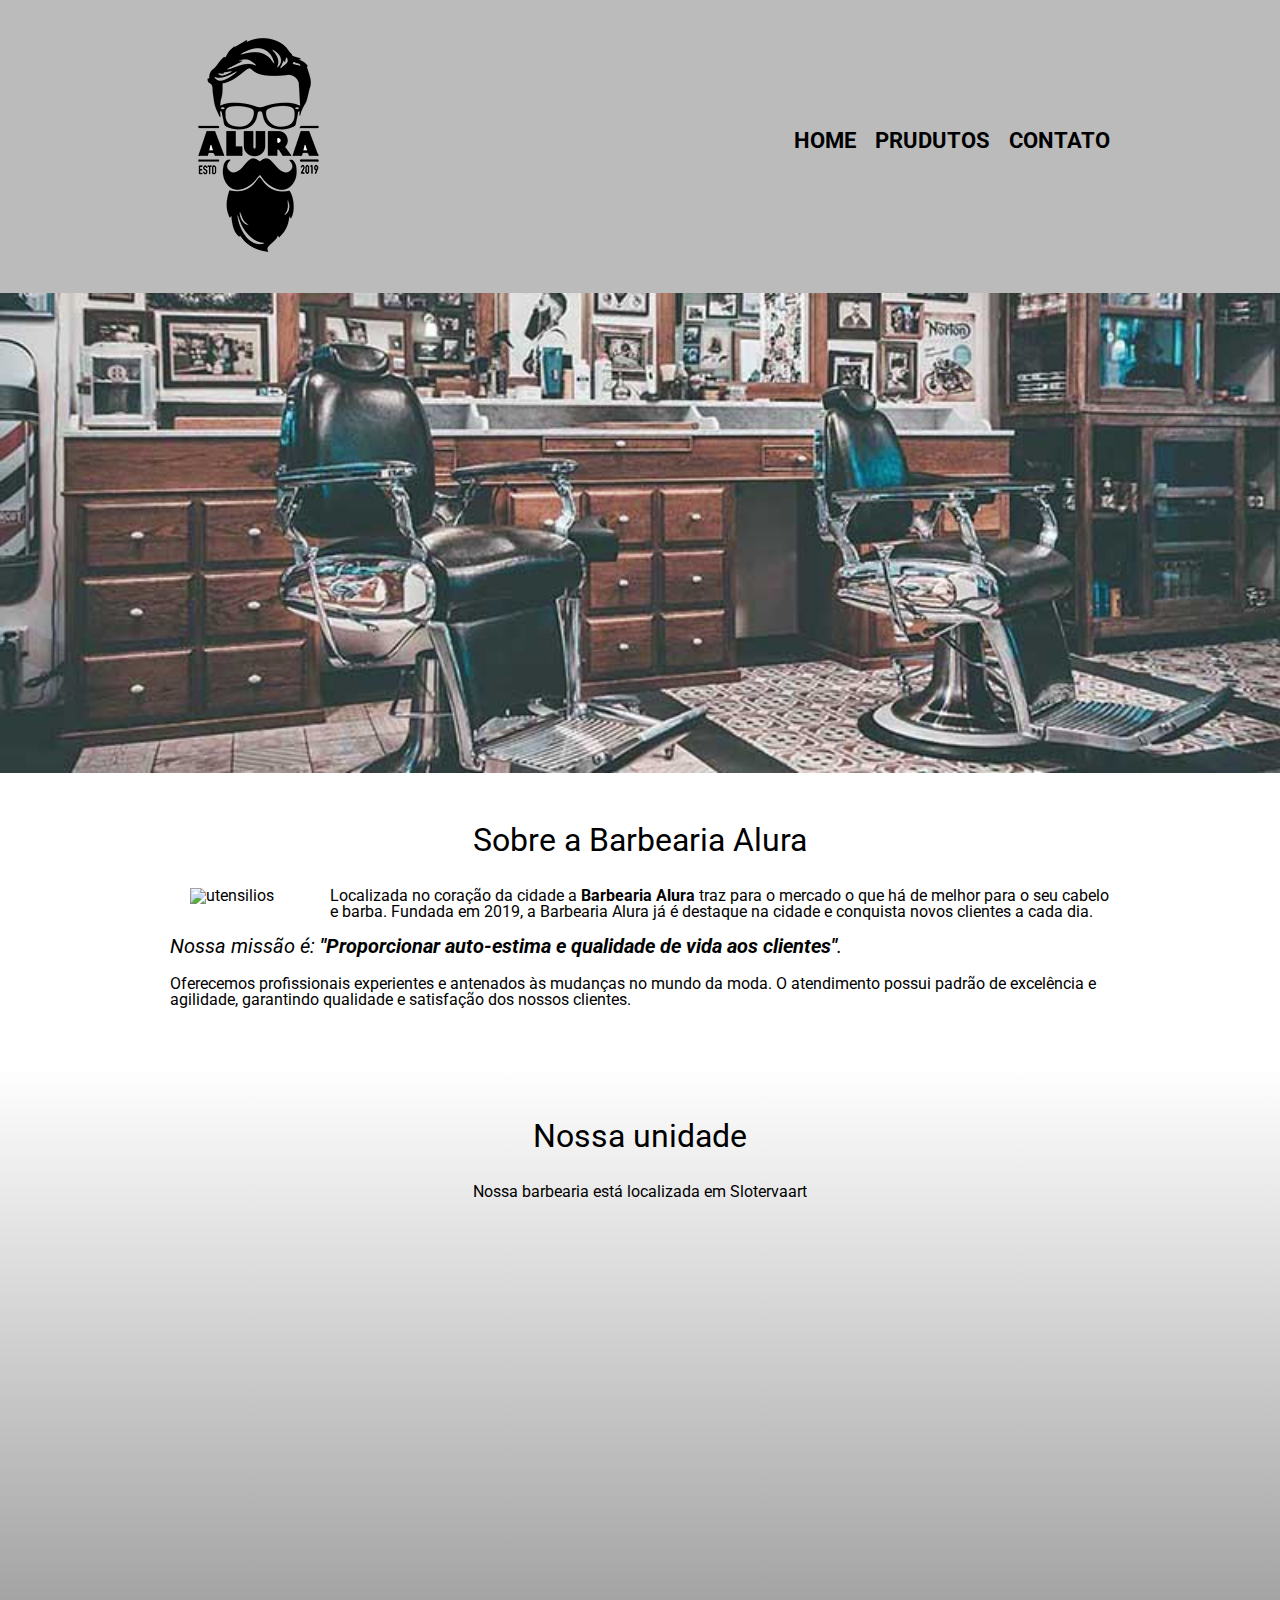
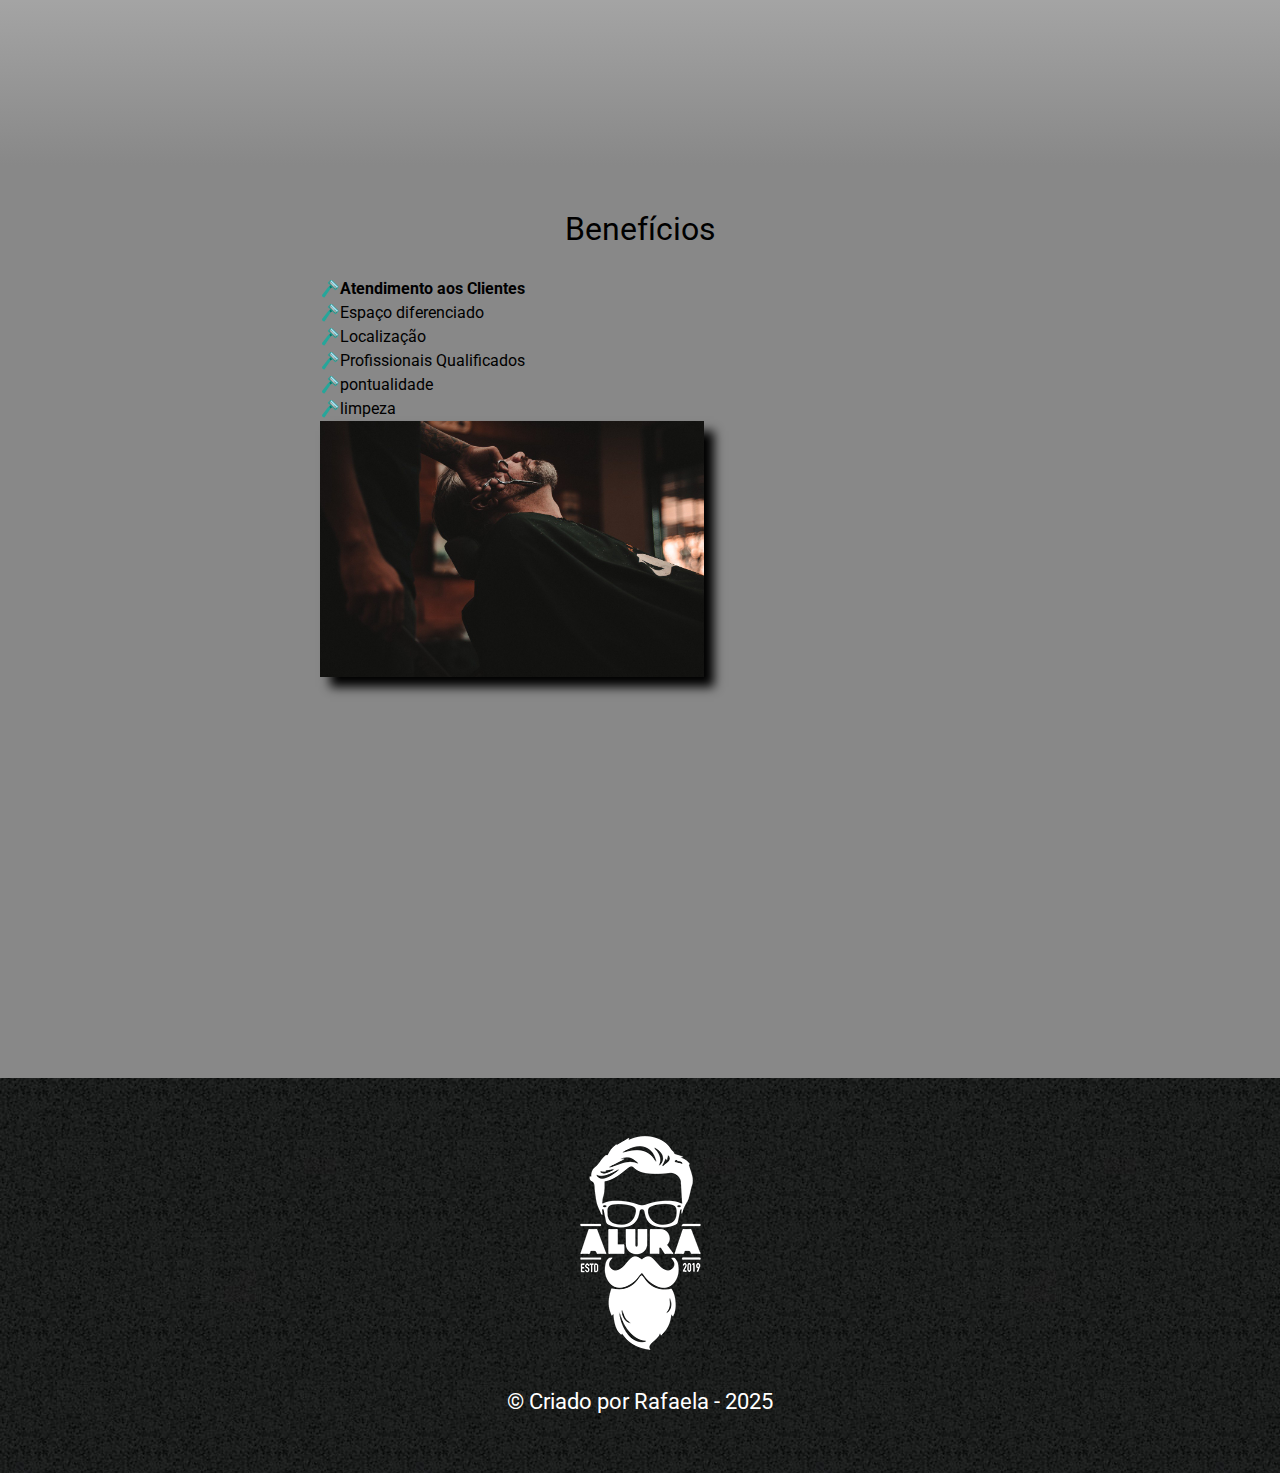
==== commit 64ab5421: "Update index.html" ====
--- a/index.html
+++ b/index.html
@@ -71,8 +71,8 @@
 					</main>
 					<footer>
 						<img src="logo-branco.png" alt="logo da Barbearia">
-						<p class="copyright">&copy; Criado por Prof Weslly - 2025</p>
+						<p class="copyright">&copy; Criado por Rafaela - 2025</p>
 					  </footer>
 				</body>
 			</html>
-			+			
--- a/style.css
+++ b/style.css
@@ -10,7 +10,7 @@
 
 .titulo-principal {
 	text-align: center;
-    font-size: 2em;
+	font-size: 2em;
 	margin: 0 0 1em;
 	clear: left;
 }
@@ -23,7 +23,7 @@
 }
 
 .principal p{
-	margin: 0 0 1em
+	margin: 0 0 1em;
 }
 
 .principal strong{
@@ -39,7 +39,7 @@
 }
 
 .utensilios {
-	width: 120px;
+	width:120px;
 	float: left;
 	margin: 0 20px 20px ;
 }
@@ -62,6 +62,13 @@
 
 .imagem-beneficios {
 	width: 60%;
+	opacity: 1;
+	transition: 400ms;
+	box-shadow: 10px 10px 10px 0 #000000;
+}
+
+.imagem-beneficios:hover{
+	opacity: 0.3;
 }
 
 .itens {
@@ -70,6 +77,10 @@
 
 .itens:first-child{
 	font-weight: bold;
+}
+
+.itens:before{
+	content: "🪒";
 }
 
 .mapa {
@@ -86,3 +97,21 @@
 	width: 560px;
 	margin: 1em auto;
 }
+
+	@media screen and(max-width:400px){
+		.caixa, .principal, .conteudo-beneficios, .mapa-conteudo, .video{
+			width: auto;
+		}
+	
+	h1{
+		text-align: center;
+	}
+	
+	nav{
+		position: static;
+	}
+	
+	.lista-beneficios, .imagem-beneficios{
+		width: 100%;
+	}
+}
